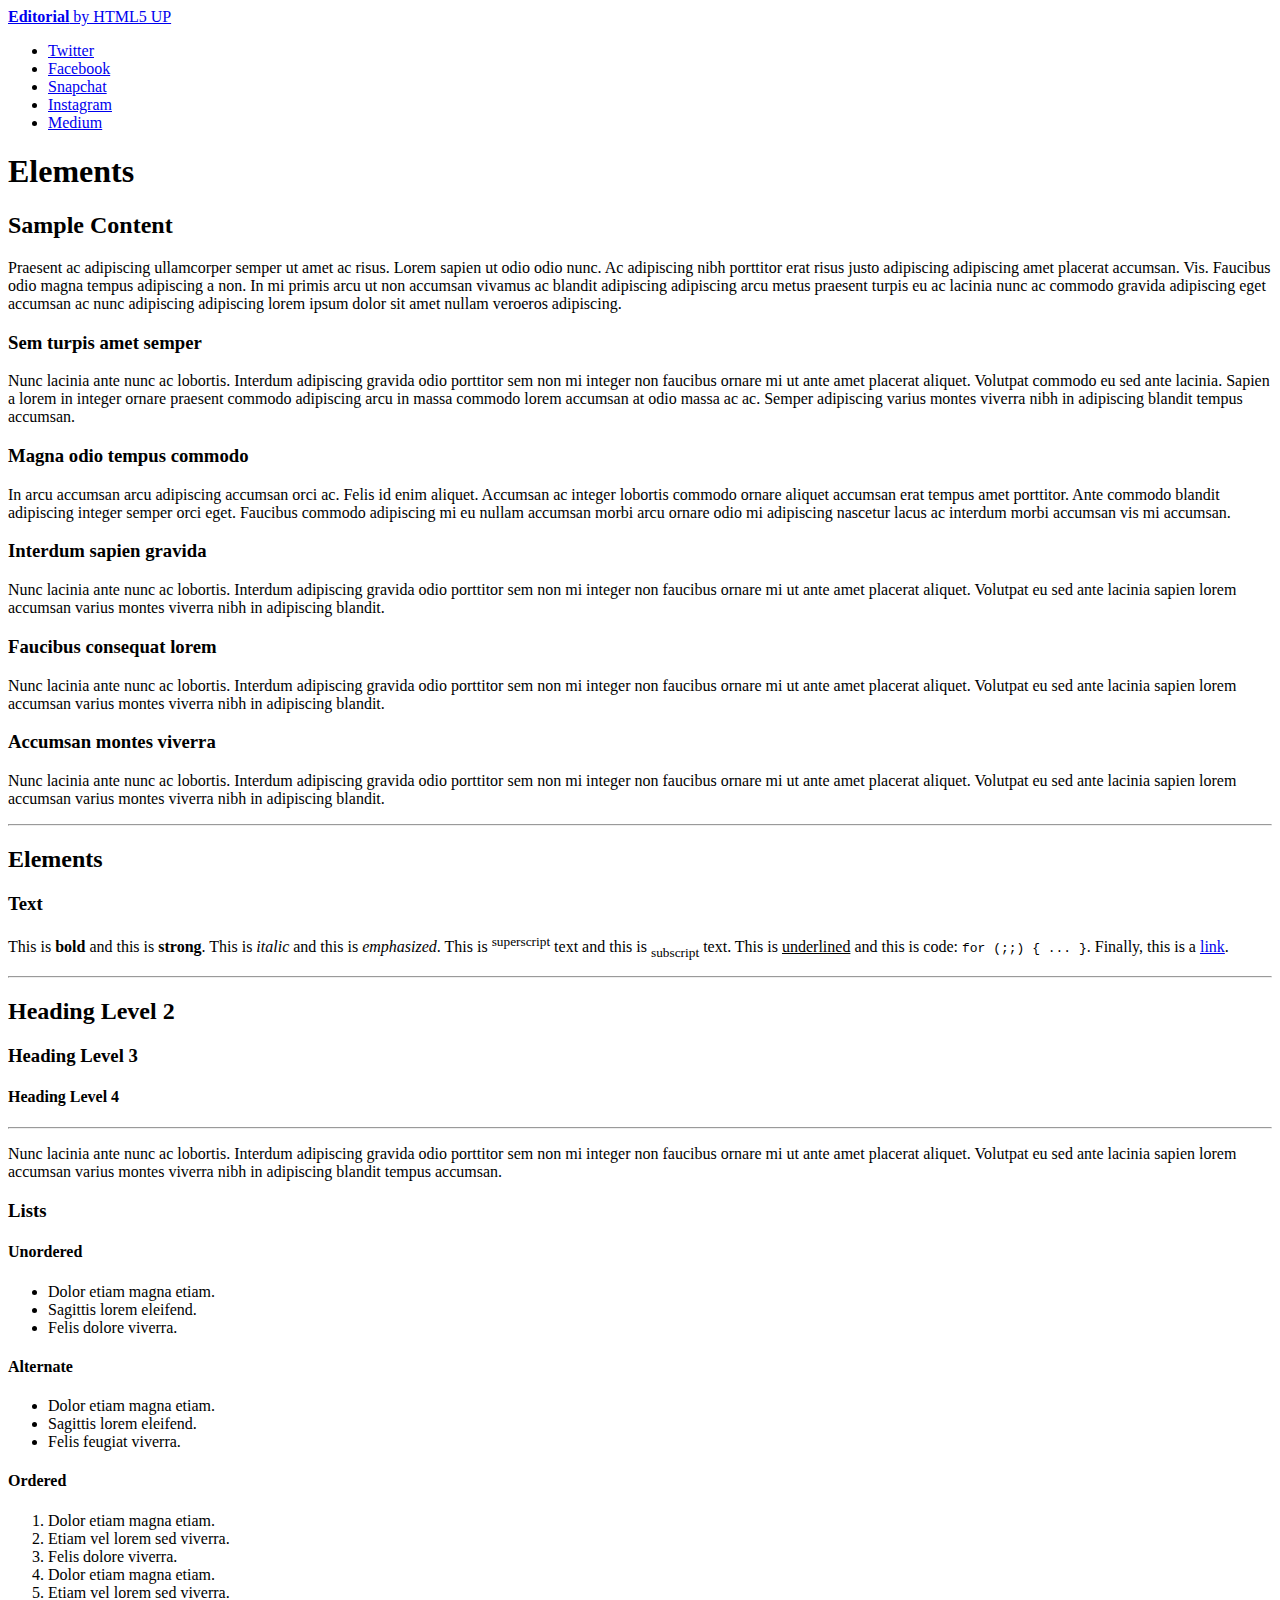
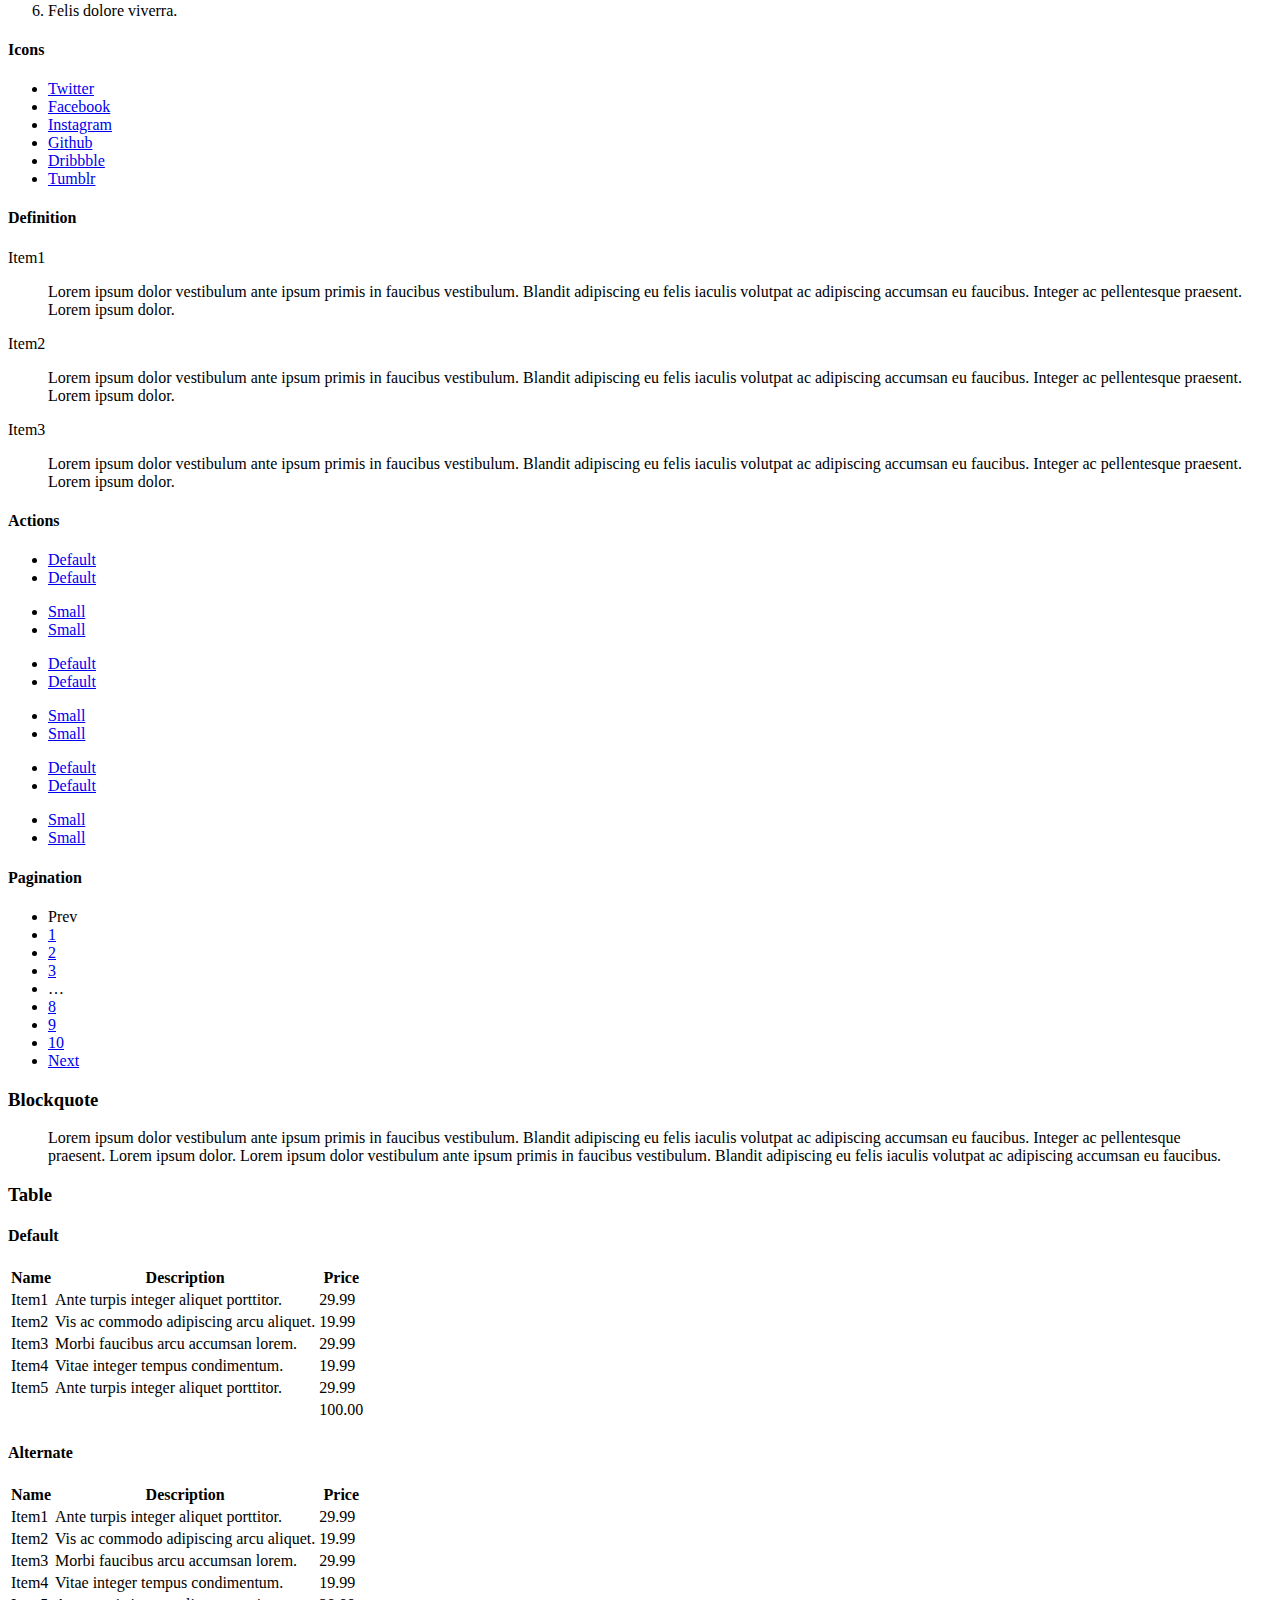
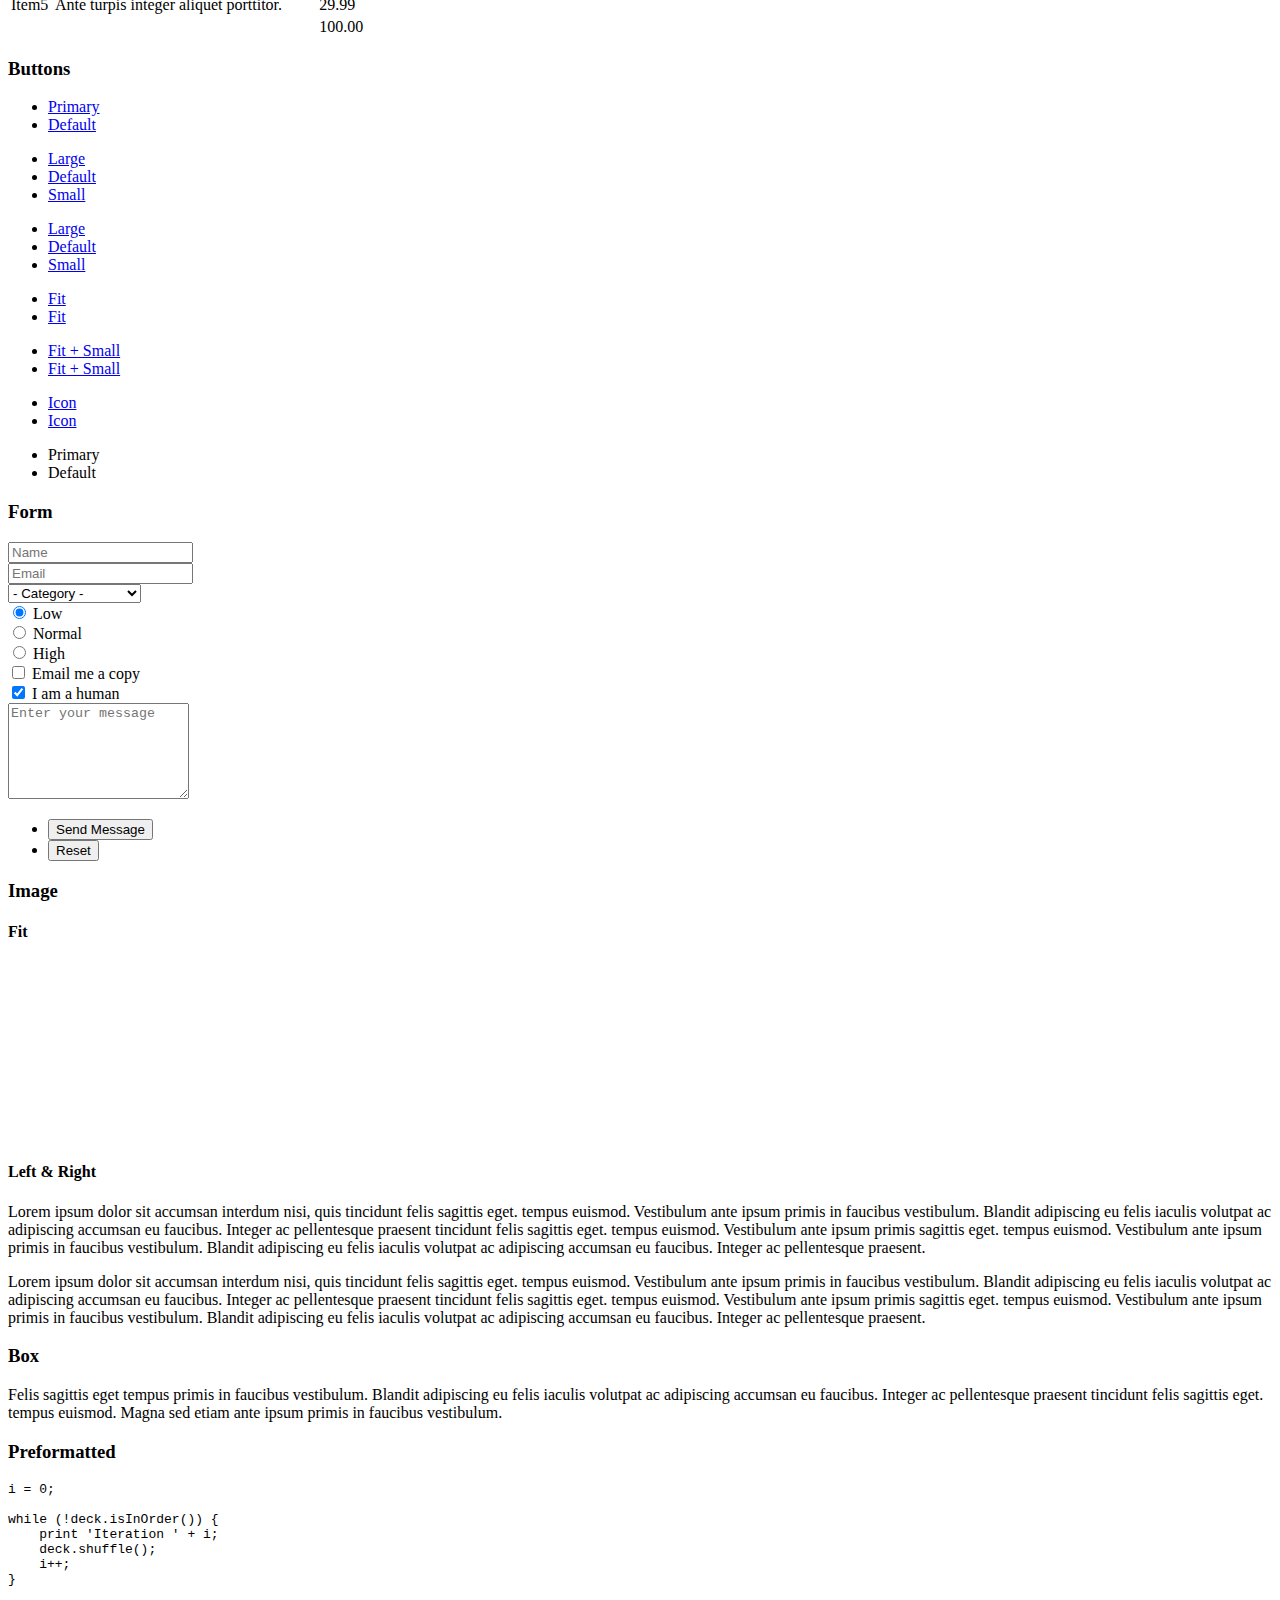
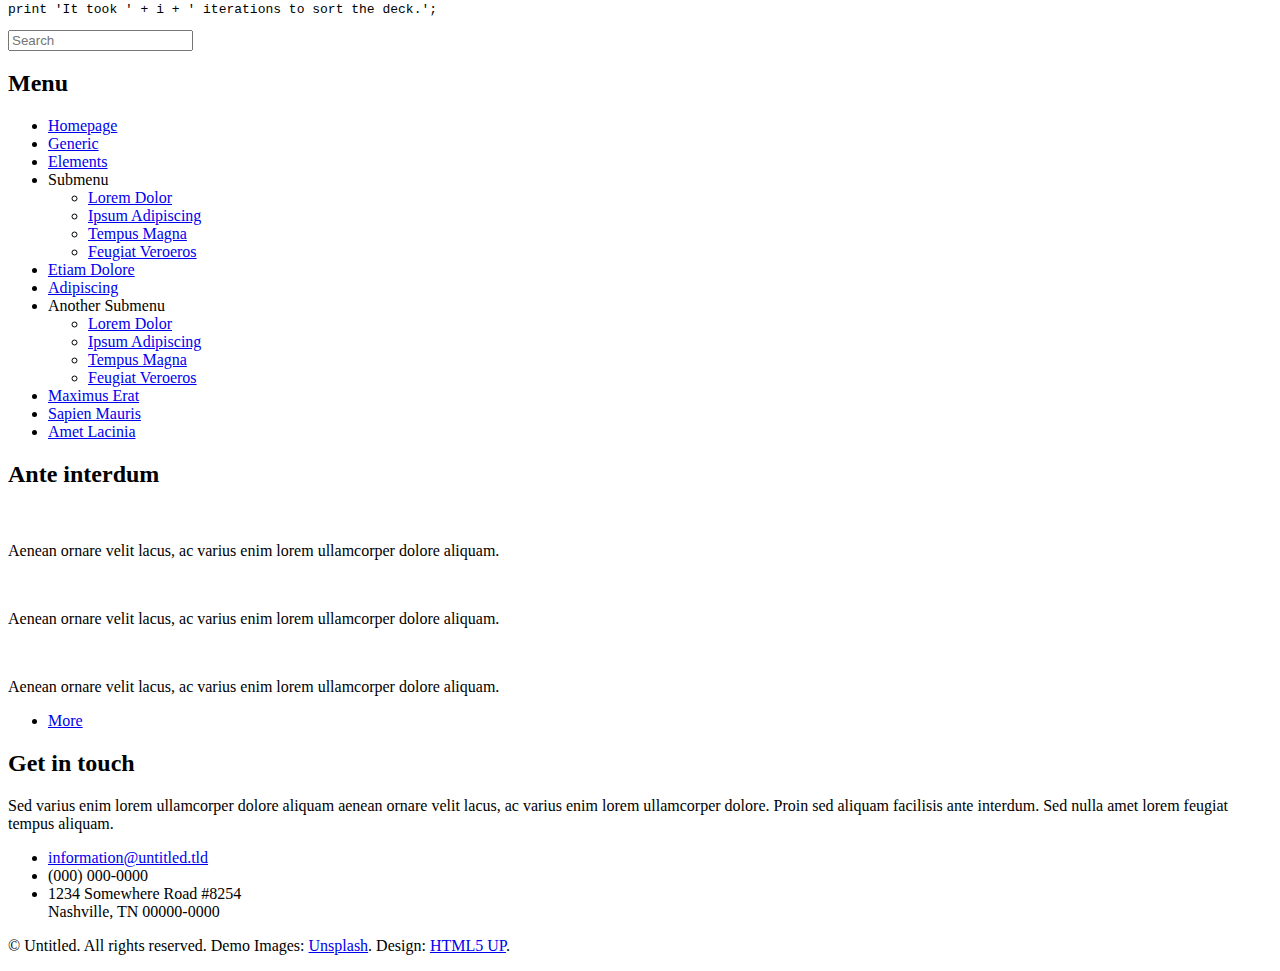
==== elements.html @ 464f6675 "Add files via upload" ====
<!DOCTYPE HTML>
<!--
	Editorial by HTML5 UP
	html5up.net | @ajlkn
	Free for personal and commercial use under the CCA 3.0 license (html5up.net/license)
-->
<html>
	<head>
		<title>Elements - Editorial by HTML5 UP</title>
		<meta charset="utf-8" />
		<meta name="viewport" content="width=device-width, initial-scale=1, user-scalable=no" />
		<link rel="stylesheet" href="assets/css/main.css" />
	</head>
	<body class="is-preload">

		<!-- Wrapper -->
			<div id="wrapper">

				<!-- Main -->
					<div id="main">
						<div class="inner">

							<!-- Header -->
								<header id="header">
									<a href="index.html" class="logo"><strong>Editorial</strong> by HTML5 UP</a>
									<ul class="icons">
										<li><a href="#" class="icon brands fa-twitter"><span class="label">Twitter</span></a></li>
										<li><a href="#" class="icon brands fa-facebook-f"><span class="label">Facebook</span></a></li>
										<li><a href="#" class="icon brands fa-snapchat-ghost"><span class="label">Snapchat</span></a></li>
										<li><a href="#" class="icon brands fa-instagram"><span class="label">Instagram</span></a></li>
										<li><a href="#" class="icon brands fa-medium-m"><span class="label">Medium</span></a></li>
									</ul>
								</header>

							<!-- Content -->
								<section>
									<header class="main">
										<h1>Elements</h1>
									</header>

									<!-- Content -->
										<h2 id="content">Sample Content</h2>
										<p>Praesent ac adipiscing ullamcorper semper ut amet ac risus. Lorem sapien ut odio odio nunc. Ac adipiscing nibh porttitor erat risus justo adipiscing adipiscing amet placerat accumsan. Vis. Faucibus odio magna tempus adipiscing a non. In mi primis arcu ut non accumsan vivamus ac blandit adipiscing adipiscing arcu metus praesent turpis eu ac lacinia nunc ac commodo gravida adipiscing eget accumsan ac nunc adipiscing adipiscing lorem ipsum dolor sit amet nullam veroeros adipiscing.</p>
										<div class="row">
											<div class="col-6 col-12-small">
												<h3>Sem turpis amet semper</h3>
												<p>Nunc lacinia ante nunc ac lobortis. Interdum adipiscing gravida odio porttitor sem non mi integer non faucibus ornare mi ut ante amet placerat aliquet. Volutpat commodo eu sed ante lacinia. Sapien a lorem in integer ornare praesent commodo adipiscing arcu in massa commodo lorem accumsan at odio massa ac ac. Semper adipiscing varius montes viverra nibh in adipiscing blandit tempus accumsan.</p>
											</div>
											<div class="col-6 col-12-small">
												<h3>Magna odio tempus commodo</h3>
												<p>In arcu accumsan arcu adipiscing accumsan orci ac. Felis id enim aliquet. Accumsan ac integer lobortis commodo ornare aliquet accumsan erat tempus amet porttitor. Ante commodo blandit adipiscing integer semper orci eget. Faucibus commodo adipiscing mi eu nullam accumsan morbi arcu ornare odio mi adipiscing nascetur lacus ac interdum morbi accumsan vis mi accumsan.</p>
											</div>
											<!-- Break -->
											<div class="col-4 col-12-medium">
												<h3>Interdum sapien gravida</h3>
												<p>Nunc lacinia ante nunc ac lobortis. Interdum adipiscing gravida odio porttitor sem non mi integer non faucibus ornare mi ut ante amet placerat aliquet. Volutpat eu sed ante lacinia sapien lorem accumsan varius montes viverra nibh in adipiscing blandit.</p>
											</div>
											<div class="col-4 col-12-medium">
												<h3>Faucibus consequat lorem</h3>
												<p>Nunc lacinia ante nunc ac lobortis. Interdum adipiscing gravida odio porttitor sem non mi integer non faucibus ornare mi ut ante amet placerat aliquet. Volutpat eu sed ante lacinia sapien lorem accumsan varius montes viverra nibh in adipiscing blandit.</p>
											</div>
											<div class="col-4 col-12-medium">
												<h3>Accumsan montes viverra</h3>
												<p>Nunc lacinia ante nunc ac lobortis. Interdum adipiscing gravida odio porttitor sem non mi integer non faucibus ornare mi ut ante amet placerat aliquet. Volutpat eu sed ante lacinia sapien lorem accumsan varius montes viverra nibh in adipiscing blandit.</p>
											</div>
										</div>

									<hr class="major" />

									<!-- Elements -->
										<h2 id="elements">Elements</h2>
										<div class="row gtr-200">
											<div class="col-6 col-12-medium">

												<!-- Text stuff -->
													<h3>Text</h3>
													<p>This is <b>bold</b> and this is <strong>strong</strong>. This is <i>italic</i> and this is <em>emphasized</em>.
													This is <sup>superscript</sup> text and this is <sub>subscript</sub> text.
													This is <u>underlined</u> and this is code: <code>for (;;) { ... }</code>.
													Finally, this is a <a href="#">link</a>.</p>
													<hr />
													<h2>Heading Level 2</h2>
													<h3>Heading Level 3</h3>
													<h4>Heading Level 4</h4>
													<hr />
													<p>Nunc lacinia ante nunc ac lobortis. Interdum adipiscing gravida odio porttitor sem non mi integer non faucibus ornare mi ut ante amet placerat aliquet. Volutpat eu sed ante lacinia sapien lorem accumsan varius montes viverra nibh in adipiscing blandit tempus accumsan.</p>

												<!-- Lists -->
													<h3>Lists</h3>
													<div class="row">
														<div class="col-6 col-12-small">

															<h4>Unordered</h4>
															<ul>
																<li>Dolor etiam magna etiam.</li>
																<li>Sagittis lorem eleifend.</li>
																<li>Felis dolore viverra.</li>
															</ul>

															<h4>Alternate</h4>
															<ul class="alt">
																<li>Dolor etiam magna etiam.</li>
																<li>Sagittis lorem eleifend.</li>
																<li>Felis feugiat viverra.</li>
															</ul>

														</div>
														<div class="col-6 col-12-small">

															<h4>Ordered</h4>
															<ol>
																<li>Dolor etiam magna etiam.</li>
																<li>Etiam vel lorem sed viverra.</li>
																<li>Felis dolore viverra.</li>
																<li>Dolor etiam magna etiam.</li>
																<li>Etiam vel lorem sed viverra.</li>
																<li>Felis dolore viverra.</li>
															</ol>

															<h4>Icons</h4>
															<ul class="icons">
																<li><a href="#" class="icon brands fa-twitter"><span class="label">Twitter</span></a></li>
																<li><a href="#" class="icon brands fa-facebook-f"><span class="label">Facebook</span></a></li>
																<li><a href="#" class="icon brands fa-instagram"><span class="label">Instagram</span></a></li>
																<li><a href="#" class="icon brands fa-github"><span class="label">Github</span></a></li>
																<li><a href="#" class="icon brands fa-dribbble"><span class="label">Dribbble</span></a></li>
																<li><a href="#" class="icon brands fa-tumblr"><span class="label">Tumblr</span></a></li>
															</ul>

														</div>
													</div>
													<h4>Definition</h4>
													<dl>
														<dt>Item1</dt>
														<dd>
															<p>Lorem ipsum dolor vestibulum ante ipsum primis in faucibus vestibulum. Blandit adipiscing eu felis iaculis volutpat ac adipiscing accumsan eu faucibus. Integer ac pellentesque praesent. Lorem ipsum dolor.</p>
														</dd>
														<dt>Item2</dt>
														<dd>
															<p>Lorem ipsum dolor vestibulum ante ipsum primis in faucibus vestibulum. Blandit adipiscing eu felis iaculis volutpat ac adipiscing accumsan eu faucibus. Integer ac pellentesque praesent. Lorem ipsum dolor.</p>
														</dd>
														<dt>Item3</dt>
														<dd>
															<p>Lorem ipsum dolor vestibulum ante ipsum primis in faucibus vestibulum. Blandit adipiscing eu felis iaculis volutpat ac adipiscing accumsan eu faucibus. Integer ac pellentesque praesent. Lorem ipsum dolor.</p>
														</dd>
													</dl>

													<h4>Actions</h4>
													<ul class="actions">
														<li><a href="#" class="button primary">Default</a></li>
														<li><a href="#" class="button">Default</a></li>
													</ul>
													<ul class="actions small">
														<li><a href="#" class="button primary small">Small</a></li>
														<li><a href="#" class="button small">Small</a></li>
													</ul>
													<div class="row">
														<div class="col-6 col-12-small">
															<ul class="actions stacked">
																<li><a href="#" class="button primary">Default</a></li>
																<li><a href="#" class="button">Default</a></li>
															</ul>
														</div>
														<div class="col-6 col-12-small">
															<ul class="actions stacked">
																<li><a href="#" class="button primary small">Small</a></li>
																<li><a href="#" class="button small">Small</a></li>
															</ul>
														</div>
														<div class="col-6 col-12-small">
															<ul class="actions stacked">
																<li><a href="#" class="button primary fit">Default</a></li>
																<li><a href="#" class="button fit">Default</a></li>
															</ul>
														</div>
														<div class="col-6 col-12-small">
															<ul class="actions stacked">
																<li><a href="#" class="button primary small fit">Small</a></li>
																<li><a href="#" class="button small fit">Small</a></li>
															</ul>
														</div>
													</div>

													<h4>Pagination</h4>
													<ul class="pagination">
														<li><span class="button disabled">Prev</span></li>
														<li><a href="#" class="page active">1</a></li>
														<li><a href="#" class="page">2</a></li>
														<li><a href="#" class="page">3</a></li>
														<li><span>&hellip;</span></li>
														<li><a href="#" class="page">8</a></li>
														<li><a href="#" class="page">9</a></li>
														<li><a href="#" class="page">10</a></li>
														<li><a href="#" class="button">Next</a></li>
													</ul>

												<!-- Blockquote -->
													<h3>Blockquote</h3>
													<blockquote>Lorem ipsum dolor vestibulum ante ipsum primis in faucibus vestibulum. Blandit adipiscing eu felis iaculis volutpat ac adipiscing accumsan eu faucibus. Integer ac pellentesque praesent. Lorem ipsum dolor. Lorem ipsum dolor vestibulum ante ipsum primis in faucibus vestibulum. Blandit adipiscing eu felis iaculis volutpat ac adipiscing accumsan eu faucibus.</blockquote>

												<!-- Table -->
													<h3>Table</h3>

													<h4>Default</h4>
													<div class="table-wrapper">
														<table>
															<thead>
																<tr>
																	<th>Name</th>
																	<th>Description</th>
																	<th>Price</th>
																</tr>
															</thead>
															<tbody>
																<tr>
																	<td>Item1</td>
																	<td>Ante turpis integer aliquet porttitor.</td>
																	<td>29.99</td>
																</tr>
																<tr>
																	<td>Item2</td>
																	<td>Vis ac commodo adipiscing arcu aliquet.</td>
																	<td>19.99</td>
																</tr>
																<tr>
																	<td>Item3</td>
																	<td> Morbi faucibus arcu accumsan lorem.</td>
																	<td>29.99</td>
																</tr>
																<tr>
																	<td>Item4</td>
																	<td>Vitae integer tempus condimentum.</td>
																	<td>19.99</td>
																</tr>
																<tr>
																	<td>Item5</td>
																	<td>Ante turpis integer aliquet porttitor.</td>
																	<td>29.99</td>
																</tr>
															</tbody>
															<tfoot>
																<tr>
																	<td colspan="2"></td>
																	<td>100.00</td>
																</tr>
															</tfoot>
														</table>
													</div>

													<h4>Alternate</h4>
													<div class="table-wrapper">
														<table class="alt">
															<thead>
																<tr>
																	<th>Name</th>
																	<th>Description</th>
																	<th>Price</th>
																</tr>
															</thead>
															<tbody>
																<tr>
																	<td>Item1</td>
																	<td>Ante turpis integer aliquet porttitor.</td>
																	<td>29.99</td>
																</tr>
																<tr>
																	<td>Item2</td>
																	<td>Vis ac commodo adipiscing arcu aliquet.</td>
																	<td>19.99</td>
																</tr>
																<tr>
																	<td>Item3</td>
																	<td> Morbi faucibus arcu accumsan lorem.</td>
																	<td>29.99</td>
																</tr>
																<tr>
																	<td>Item4</td>
																	<td>Vitae integer tempus condimentum.</td>
																	<td>19.99</td>
																</tr>
																<tr>
																	<td>Item5</td>
																	<td>Ante turpis integer aliquet porttitor.</td>
																	<td>29.99</td>
																</tr>
															</tbody>
															<tfoot>
																<tr>
																	<td colspan="2"></td>
																	<td>100.00</td>
																</tr>
															</tfoot>
														</table>
													</div>

											</div>
											<div class="col-6 col-12-medium">

												<!-- Buttons -->
													<h3>Buttons</h3>
													<ul class="actions">
														<li><a href="#" class="button primary">Primary</a></li>
														<li><a href="#" class="button">Default</a></li>
													</ul>
													<ul class="actions">
														<li><a href="#" class="button large">Large</a></li>
														<li><a href="#" class="button">Default</a></li>
														<li><a href="#" class="button small">Small</a></li>
													</ul>
													<ul class="actions">
														<li><a href="#" class="button primary large">Large</a></li>
														<li><a href="#" class="button primary">Default</a></li>
														<li><a href="#" class="button primary small">Small</a></li>
													</ul>
													<ul class="actions fit">
														<li><a href="#" class="button primary fit">Fit</a></li>
														<li><a href="#" class="button fit">Fit</a></li>
													</ul>
													<ul class="actions fit small">
														<li><a href="#" class="button primary fit small">Fit + Small</a></li>
														<li><a href="#" class="button fit small">Fit + Small</a></li>
													</ul>
													<ul class="actions">
														<li><a href="#" class="button primary icon solid fa-search">Icon</a></li>
														<li><a href="#" class="button icon solid fa-download">Icon</a></li>
													</ul>
													<ul class="actions">
														<li><span class="button primary disabled">Primary</span></li>
														<li><span class="button disabled">Default</span></li>
													</ul>

												<!-- Form -->
													<h3>Form</h3>

													<form method="post" action="#">
														<div class="row gtr-uniform">
															<div class="col-6 col-12-xsmall">
																<input type="text" name="demo-name" id="demo-name" value="" placeholder="Name" />
															</div>
															<div class="col-6 col-12-xsmall">
																<input type="email" name="demo-email" id="demo-email" value="" placeholder="Email" />
															</div>
															<!-- Break -->
															<div class="col-12">
																<select name="demo-category" id="demo-category">
																	<option value="">- Category -</option>
																	<option value="1">Manufacturing</option>
																	<option value="1">Shipping</option>
																	<option value="1">Administration</option>
																	<option value="1">Human Resources</option>
																</select>
															</div>
															<!-- Break -->
															<div class="col-4 col-12-small">
																<input type="radio" id="demo-priority-low" name="demo-priority" checked>
																<label for="demo-priority-low">Low</label>
															</div>
															<div class="col-4 col-12-small">
																<input type="radio" id="demo-priority-normal" name="demo-priority">
																<label for="demo-priority-normal">Normal</label>
															</div>
															<div class="col-4 col-12-small">
																<input type="radio" id="demo-priority-high" name="demo-priority">
																<label for="demo-priority-high">High</label>
															</div>
															<!-- Break -->
															<div class="col-6 col-12-small">
																<input type="checkbox" id="demo-copy" name="demo-copy">
																<label for="demo-copy">Email me a copy</label>
															</div>
															<div class="col-6 col-12-small">
																<input type="checkbox" id="demo-human" name="demo-human" checked>
																<label for="demo-human">I am a human</label>
															</div>
															<!-- Break -->
															<div class="col-12">
																<textarea name="demo-message" id="demo-message" placeholder="Enter your message" rows="6"></textarea>
															</div>
															<!-- Break -->
															<div class="col-12">
																<ul class="actions">
																	<li><input type="submit" value="Send Message" class="primary" /></li>
																	<li><input type="reset" value="Reset" /></li>
																</ul>
															</div>
														</div>
													</form>

												<!-- Image -->
													<h3>Image</h3>

													<h4>Fit</h4>
													<span class="image fit"><img src="images/pic11.jpg" alt="" /></span>
													<div class="box alt">
														<div class="row gtr-50 gtr-uniform">
															<div class="col-4"><span class="image fit"><img src="images/pic01.jpg" alt="" /></span></div>
															<div class="col-4"><span class="image fit"><img src="images/pic02.jpg" alt="" /></span></div>
															<div class="col-4"><span class="image fit"><img src="images/pic03.jpg" alt="" /></span></div>
															<!-- Break -->
															<div class="col-4"><span class="image fit"><img src="images/pic03.jpg" alt="" /></span></div>
															<div class="col-4"><span class="image fit"><img src="images/pic01.jpg" alt="" /></span></div>
															<div class="col-4"><span class="image fit"><img src="images/pic02.jpg" alt="" /></span></div>
															<!-- Break -->
															<div class="col-4"><span class="image fit"><img src="images/pic02.jpg" alt="" /></span></div>
															<div class="col-4"><span class="image fit"><img src="images/pic03.jpg" alt="" /></span></div>
															<div class="col-4"><span class="image fit"><img src="images/pic01.jpg" alt="" /></span></div>
														</div>
													</div>

													<h4>Left &amp; Right</h4>
													<p><span class="image left"><img src="images/pic01.jpg" alt="" /></span>Lorem ipsum dolor sit accumsan interdum nisi, quis tincidunt felis sagittis eget. tempus euismod. Vestibulum ante ipsum primis in faucibus vestibulum. Blandit adipiscing eu felis iaculis volutpat ac adipiscing accumsan eu faucibus. Integer ac pellentesque praesent tincidunt felis sagittis eget. tempus euismod. Vestibulum ante ipsum primis sagittis eget. tempus euismod. Vestibulum ante ipsum primis in faucibus vestibulum. Blandit adipiscing eu felis iaculis volutpat ac adipiscing accumsan eu faucibus. Integer ac pellentesque praesent.</p>
													<p><span class="image right"><img src="images/pic02.jpg" alt="" /></span>Lorem ipsum dolor sit accumsan interdum nisi, quis tincidunt felis sagittis eget. tempus euismod. Vestibulum ante ipsum primis in faucibus vestibulum. Blandit adipiscing eu felis iaculis volutpat ac adipiscing accumsan eu faucibus. Integer ac pellentesque praesent tincidunt felis sagittis eget. tempus euismod. Vestibulum ante ipsum primis sagittis eget. tempus euismod. Vestibulum ante ipsum primis in faucibus vestibulum. Blandit adipiscing eu felis iaculis volutpat ac adipiscing accumsan eu faucibus. Integer ac pellentesque praesent.</p>

												<!-- Box -->
													<h3>Box</h3>
													<div class="box">
														<p>Felis sagittis eget tempus primis in faucibus vestibulum. Blandit adipiscing eu felis iaculis volutpat ac adipiscing accumsan eu faucibus. Integer ac pellentesque praesent tincidunt felis sagittis eget. tempus euismod. Magna sed etiam ante ipsum primis in faucibus vestibulum.</p>
													</div>

												<!-- Preformatted Code -->
													<h3>Preformatted</h3>
													<pre><code>i = 0;

while (!deck.isInOrder()) {
    print 'Iteration ' + i;
    deck.shuffle();
    i++;
}

print 'It took ' + i + ' iterations to sort the deck.';
</code></pre>

											</div>
										</div>

								</section>

						</div>
					</div>

				<!-- Sidebar -->
					<div id="sidebar">
						<div class="inner">

							<!-- Search -->
								<section id="search" class="alt">
									<form method="post" action="#">
										<input type="text" name="query" id="query" placeholder="Search" />
									</form>
								</section>

							<!-- Menu -->
								<nav id="menu">
									<header class="major">
										<h2>Menu</h2>
									</header>
									<ul>
										<li><a href="index.html">Homepage</a></li>
										<li><a href="generic.html">Generic</a></li>
										<li><a href="elements.html">Elements</a></li>
										<li>
											<span class="opener">Submenu</span>
											<ul>
												<li><a href="#">Lorem Dolor</a></li>
												<li><a href="#">Ipsum Adipiscing</a></li>
												<li><a href="#">Tempus Magna</a></li>
												<li><a href="#">Feugiat Veroeros</a></li>
											</ul>
										</li>
										<li><a href="#">Etiam Dolore</a></li>
										<li><a href="#">Adipiscing</a></li>
										<li>
											<span class="opener">Another Submenu</span>
											<ul>
												<li><a href="#">Lorem Dolor</a></li>
												<li><a href="#">Ipsum Adipiscing</a></li>
												<li><a href="#">Tempus Magna</a></li>
												<li><a href="#">Feugiat Veroeros</a></li>
											</ul>
										</li>
										<li><a href="#">Maximus Erat</a></li>
										<li><a href="#">Sapien Mauris</a></li>
										<li><a href="#">Amet Lacinia</a></li>
									</ul>
								</nav>

							<!-- Section -->
								<section>
									<header class="major">
										<h2>Ante interdum</h2>
									</header>
									<div class="mini-posts">
										<article>
											<a href="#" class="image"><img src="images/pic07.jpg" alt="" /></a>
											<p>Aenean ornare velit lacus, ac varius enim lorem ullamcorper dolore aliquam.</p>
										</article>
										<article>
											<a href="#" class="image"><img src="images/pic08.jpg" alt="" /></a>
											<p>Aenean ornare velit lacus, ac varius enim lorem ullamcorper dolore aliquam.</p>
										</article>
										<article>
											<a href="#" class="image"><img src="images/pic09.jpg" alt="" /></a>
											<p>Aenean ornare velit lacus, ac varius enim lorem ullamcorper dolore aliquam.</p>
										</article>
									</div>
									<ul class="actions">
										<li><a href="#" class="button">More</a></li>
									</ul>
								</section>

							<!-- Section -->
								<section>
									<header class="major">
										<h2>Get in touch</h2>
									</header>
									<p>Sed varius enim lorem ullamcorper dolore aliquam aenean ornare velit lacus, ac varius enim lorem ullamcorper dolore. Proin sed aliquam facilisis ante interdum. Sed nulla amet lorem feugiat tempus aliquam.</p>
									<ul class="contact">
										<li class="icon solid fa-envelope"><a href="#">information@untitled.tld</a></li>
										<li class="icon solid fa-phone">(000) 000-0000</li>
										<li class="icon solid fa-home">1234 Somewhere Road #8254<br />
										Nashville, TN 00000-0000</li>
									</ul>
								</section>

							<!-- Footer -->
								<footer id="footer">
									<p class="copyright">&copy; Untitled. All rights reserved. Demo Images: <a href="https://unsplash.com">Unsplash</a>. Design: <a href="https://html5up.net">HTML5 UP</a>.</p>
								</footer>

						</div>
					</div>

			</div>

		<!-- Scripts -->
			<script src="assets/js/jquery.min.js"></script>
			<script src="assets/js/browser.min.js"></script>
			<script src="assets/js/breakpoints.min.js"></script>
			<script src="assets/js/util.js"></script>
			<script src="assets/js/main.js"></script>

	</body>
</html>
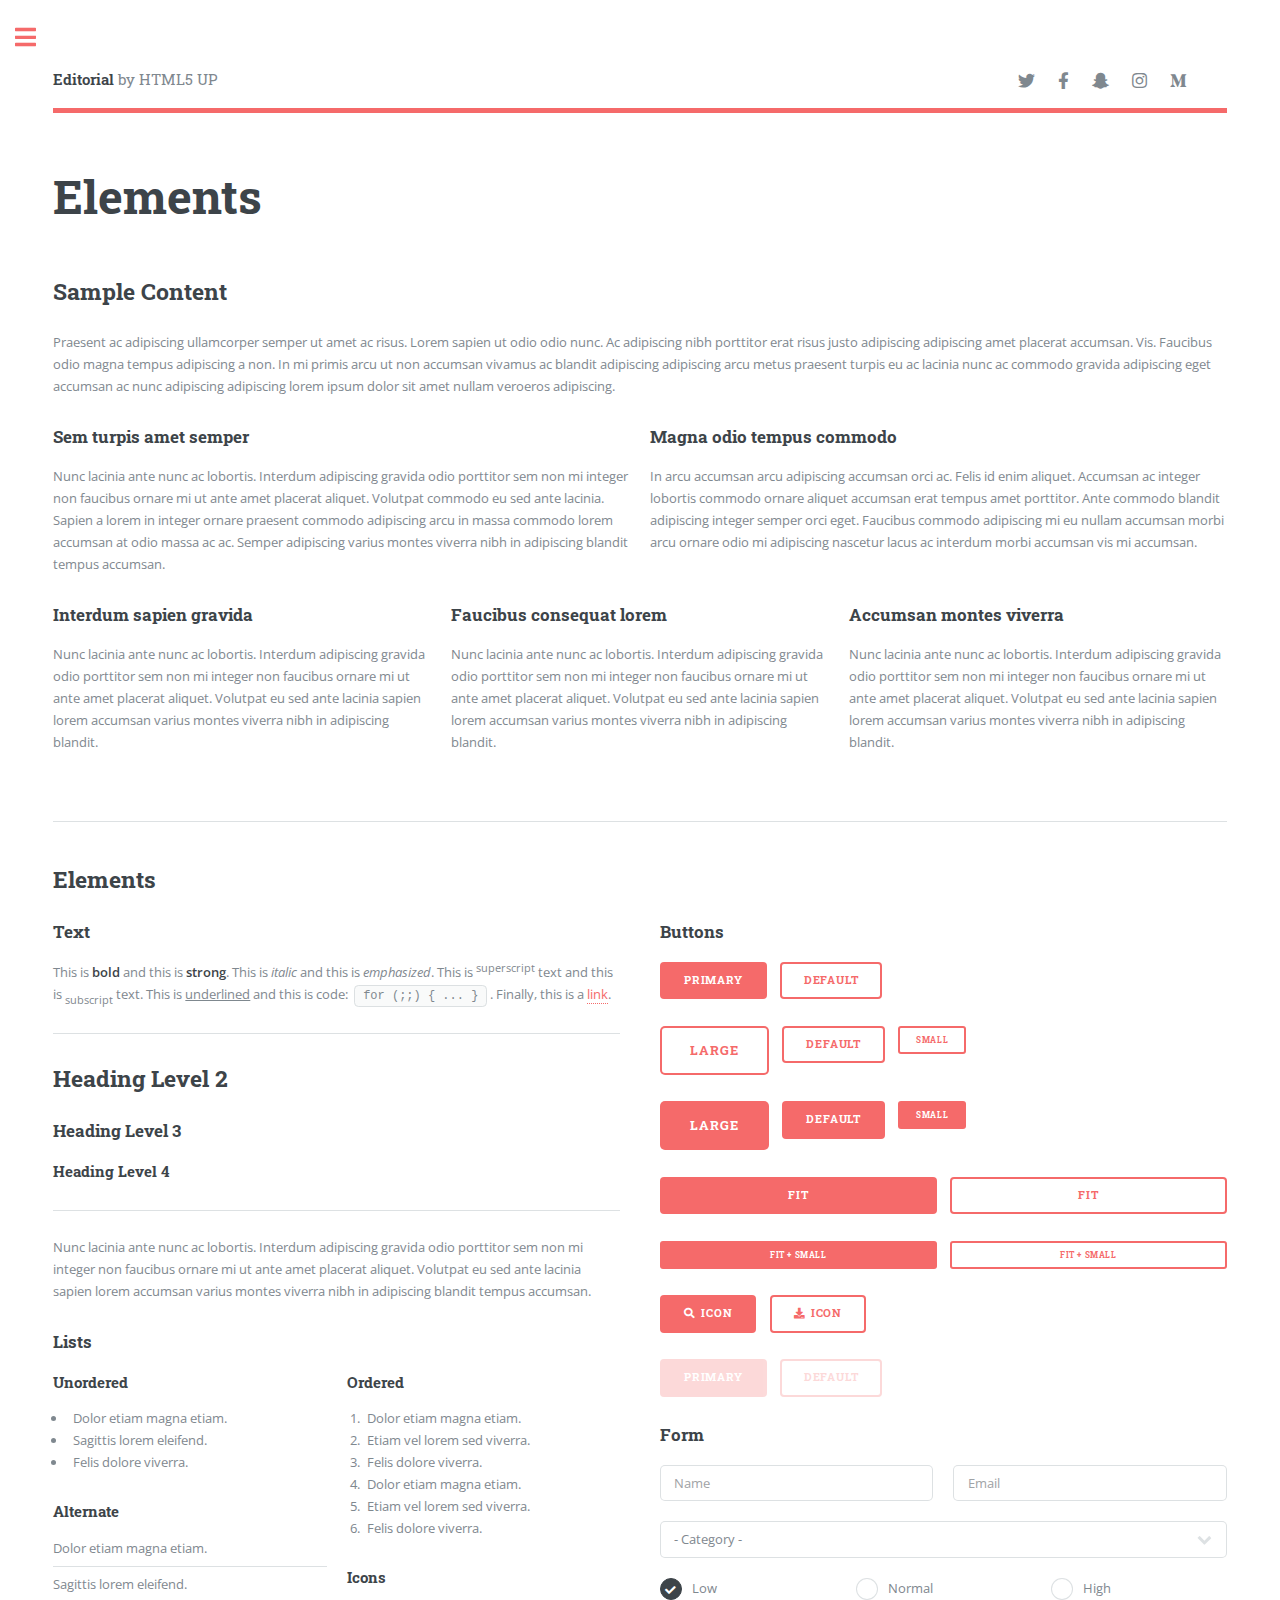
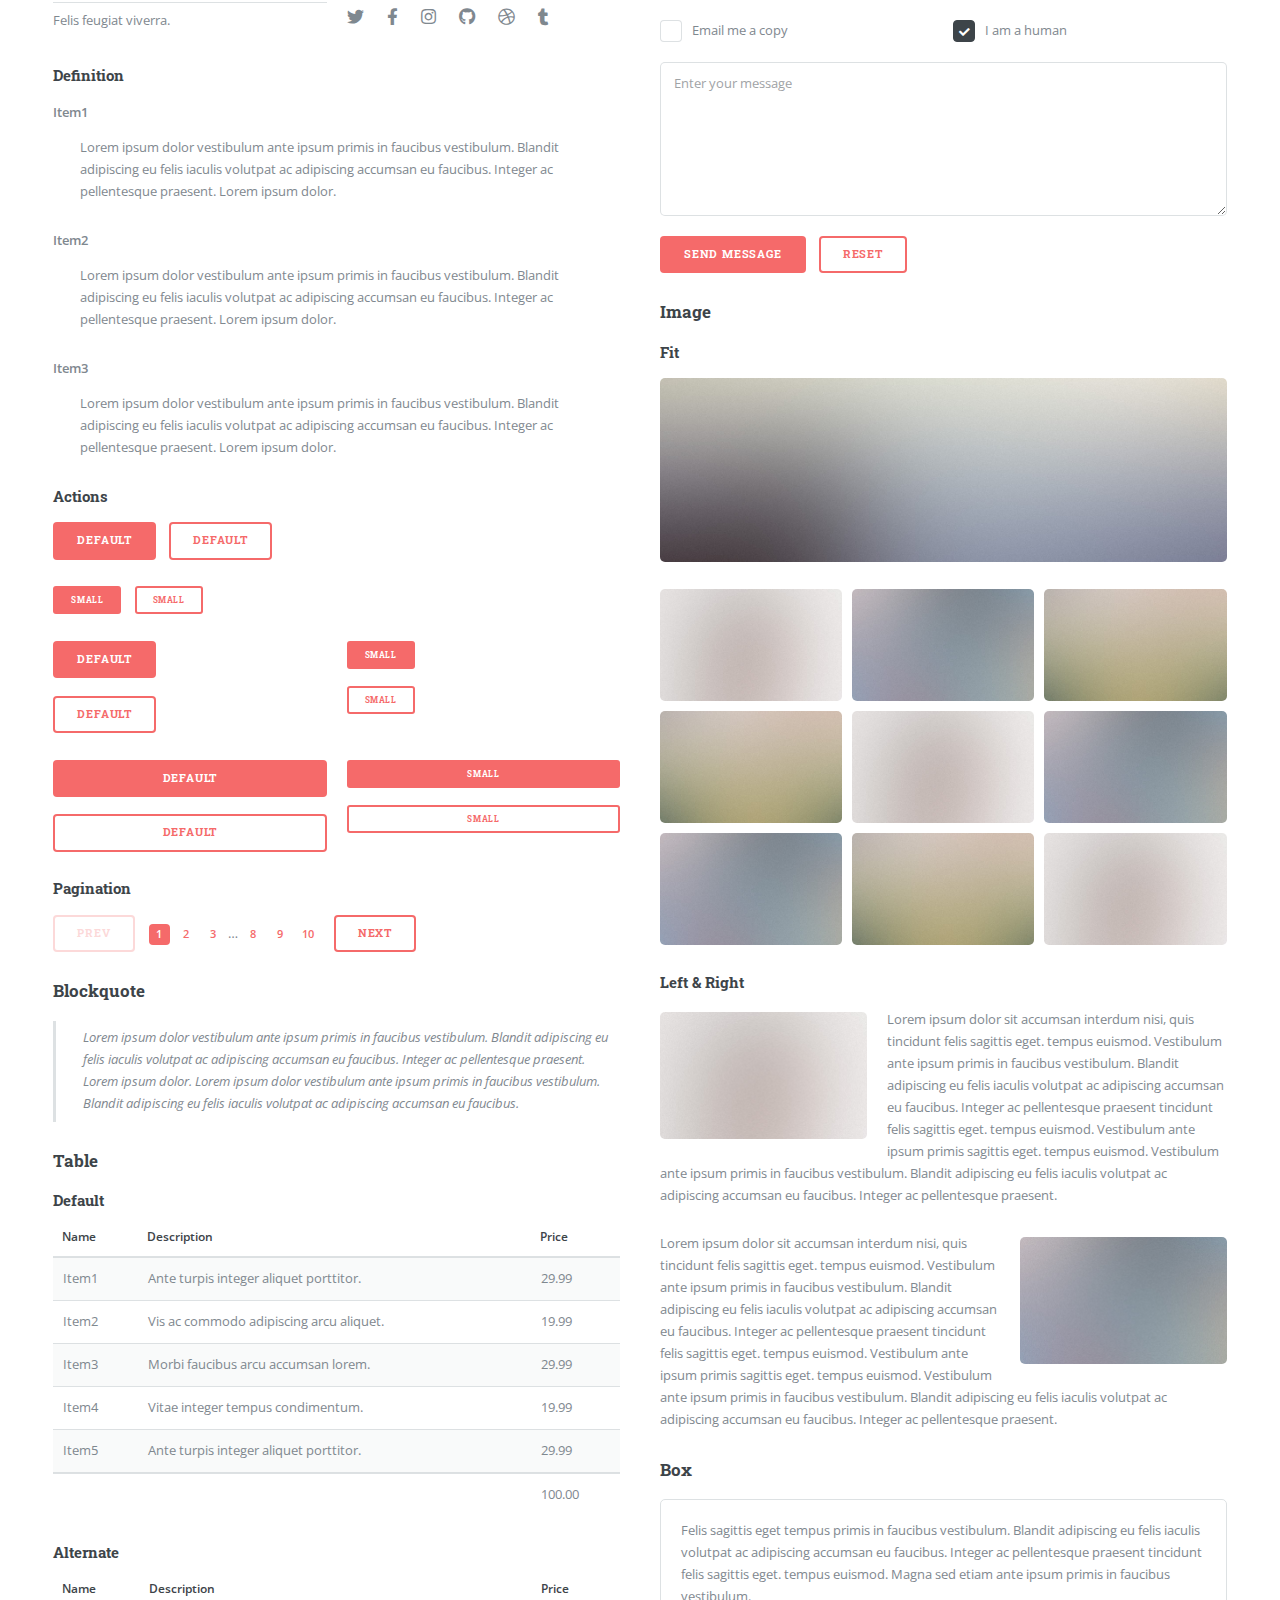
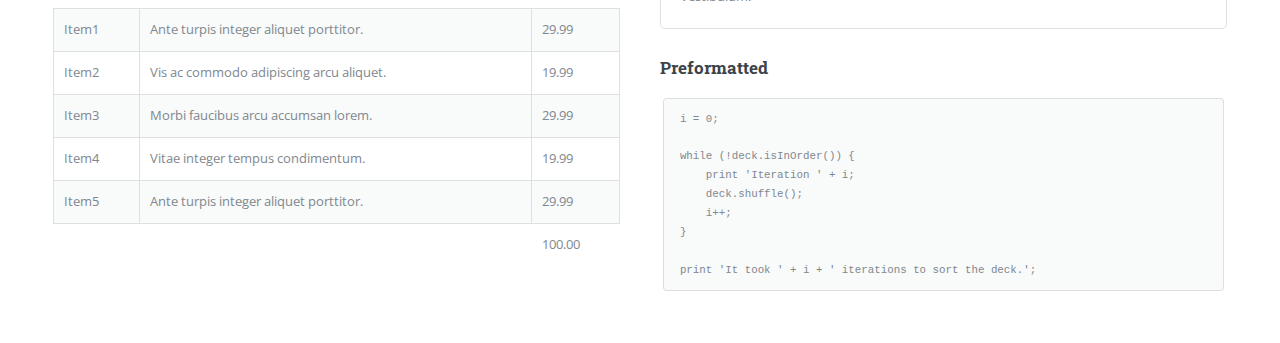
==== commit 4346f399: "Update elements.html" ====
--- a/elements.html
+++ b/elements.html
@@ -10,6 +10,14 @@
 		<meta charset="utf-8" />
 		<meta name="viewport" content="width=device-width, initial-scale=1, user-scalable=no" />
 		<link rel="stylesheet" href="assets/css/main.css" />
+		<script async src="https://www.googletagmanager.com/gtag/js?id=G-CPWT7NBE5V"></script>
+		<script>
+		  window.dataLayer = window.dataLayer || [];
+		  function gtag(){dataLayer.push(arguments);}
+		  gtag('js', new Date());
+		
+		  gtag('config', 'G-CPWT7NBE5V');
+		</script>
 	</head>
 	<body class="is-preload">
 
@@ -540,4 +548,4 @@
 			<script src="assets/js/main.js"></script>
 
 	</body>
-</html>+</html>
--- a/assets/css/main.css
+++ b/assets/css/main.css
@@ -0,0 +1,2312 @@
+@import url(fontawesome-all.min.css);
+@import url("https://fonts.googleapis.com/css?family=Open+Sans:400,600,400italic,600italic|Roboto+Slab:400,700");
+/*
+	Editorial by HTML5 UP
+	html5up.net | @ajlkn
+	Free for personal and commercial use under the CCA 3.0 license (html5up.net/license)
+*/
+html, body, div, span, applet, object,
+iframe, h1, h2, h3, h4, h5, h6, p, blockquote,
+pre, a, abbr, acronym, address, big, cite,
+code, del, dfn, em, img, ins, kbd, q, s, samp,
+small, strike, strong, sub, sup, tt, var, b,
+u, i, center, dl, dt, dd, ol, ul, li, fieldset,
+form, label, legend, table, caption, tbody,
+tfoot, thead, tr, th, td, article, aside,
+canvas, details, embed, figure, figcaption,
+footer, header, hgroup, menu, nav, output, ruby,
+section, summary, time, mark, audio, video {
+  margin: 0;
+  padding: 0;
+  border: 0;
+  font-size: 100%;
+  font: inherit;
+  vertical-align: baseline; }
+
+article, aside, details, figcaption, figure,
+footer, header, hgroup, menu, nav, section {
+  display: block; }
+
+body {
+  line-height: 1; }
+
+ol, ul {
+  list-style: none; }
+
+blockquote, q {
+  quotes: none; }
+  blockquote:before, blockquote:after, q:before, q:after {
+    content: '';
+    content: none; }
+
+table {
+  border-collapse: collapse;
+  border-spacing: 0; }
+
+body {
+  -webkit-text-size-adjust: none; }
+
+mark {
+  background-color: transparent;
+  color: inherit; }
+
+input::-moz-focus-inner {
+  border: 0;
+  padding: 0; }
+
+input, select, textarea {
+  -moz-appearance: none;
+  -webkit-appearance: none;
+  -ms-appearance: none;
+  appearance: none; }
+
+/* Basic */
+@-ms-viewport {
+  width: device-width; }
+
+body {
+  -ms-overflow-style: scrollbar; }
+
+@media screen and (max-width: 480px) {
+  html, body {
+    min-width: 320px; } }
+
+html {
+  box-sizing: border-box; }
+
+*, *:before, *:after {
+  box-sizing: inherit; }
+
+body {
+  background: #ffffff; }
+  body.is-preload *, body.is-preload *:before, body.is-preload *:after, body.is-resizing *, body.is-resizing *:before, body.is-resizing *:after {
+    -moz-animation: none !important;
+    -webkit-animation: none !important;
+    -ms-animation: none !important;
+    animation: none !important;
+    -moz-transition: none !important;
+    -webkit-transition: none !important;
+    -ms-transition: none !important;
+    transition: none !important; }
+
+/* Type */
+body, input, select, textarea {
+  color: #7f888f;
+  font-family: "Open Sans", sans-serif;
+  font-size: 13pt;
+  font-weight: 400;
+  line-height: 1.65; }
+  @media screen and (max-width: 1680px) {
+    body, input, select, textarea {
+      font-size: 11pt; } }
+  @media screen and (max-width: 1280px) {
+    body, input, select, textarea {
+      font-size: 10pt; } }
+  @media screen and (max-width: 360px) {
+    body, input, select, textarea {
+      font-size: 9pt; } }
+
+a {
+  -moz-transition: color 0.2s ease-in-out, border-bottom-color 0.2s ease-in-out;
+  -webkit-transition: color 0.2s ease-in-out, border-bottom-color 0.2s ease-in-out;
+  -ms-transition: color 0.2s ease-in-out, border-bottom-color 0.2s ease-in-out;
+  transition: color 0.2s ease-in-out, border-bottom-color 0.2s ease-in-out;
+  border-bottom: dotted 1px;
+  color: #f56a6a;
+  text-decoration: none; }
+  a:hover {
+    border-bottom-color: #f56a6a;
+    color: #f56a6a !important; }
+    a:hover strong {
+      color: inherit; }
+
+strong, b {
+  color: #3d4449;
+  font-weight: 600; }
+
+em, i {
+  font-style: italic; }
+
+p {
+  margin: 0 0 2em 0; }
+
+h1, h2, h3, h4, h5, h6 {
+  color: #3d4449;
+  font-family: "Roboto Slab", serif;
+  font-weight: 700;
+  line-height: 1.5;
+  margin: 0 0 1em 0; }
+  h1 a, h2 a, h3 a, h4 a, h5 a, h6 a {
+    color: inherit;
+    text-decoration: none;
+    border-bottom: 0; }
+
+h1 {
+  font-size: 4em;
+  margin: 0 0 0.5em 0;
+  line-height: 1.3; }
+
+h2 {
+  font-size: 1.75em; }
+
+h3 {
+  font-size: 1.25em; }
+
+h4 {
+  font-size: 1.1em; }
+
+h5 {
+  font-size: 0.9em; }
+
+h6 {
+  font-size: 0.7em; }
+
+@media screen and (max-width: 1680px) {
+  h1 {
+    font-size: 3.5em; } }
+
+@media screen and (max-width: 980px) {
+  h1 {
+    font-size: 3.25em; } }
+
+@media screen and (max-width: 736px) {
+  h1 {
+    font-size: 2em;
+    line-height: 1.4; }
+  h2 {
+    font-size: 1.5em; } }
+
+sub {
+  font-size: 0.8em;
+  position: relative;
+  top: 0.5em; }
+
+sup {
+  font-size: 0.8em;
+  position: relative;
+  top: -0.5em; }
+
+blockquote {
+  border-left: solid 3px rgba(210, 215, 217, 0.75);
+  font-style: italic;
+  margin: 0 0 2em 0;
+  padding: 0.5em 0 0.5em 2em; }
+
+code {
+  background: rgba(230, 235, 237, 0.25);
+  border-radius: 0.375em;
+  border: solid 1px rgba(210, 215, 217, 0.75);
+  font-family: "Courier New", monospace;
+  font-size: 0.9em;
+  margin: 0 0.25em;
+  padding: 0.25em 0.65em; }
+
+pre {
+  -webkit-overflow-scrolling: touch;
+  font-family: "Courier New", monospace;
+  font-size: 0.9em;
+  margin: 0 0 2em 0; }
+  pre code {
+    display: block;
+    line-height: 1.75;
+    padding: 1em 1.5em;
+    overflow-x: auto; }
+
+hr {
+  border: 0;
+  border-bottom: solid 1px rgba(210, 215, 217, 0.75);
+  margin: 2em 0; }
+  hr.major {
+    margin: 3em 0; }
+
+.align-left {
+  text-align: left; }
+
+.align-center {
+  text-align: center; }
+
+.align-right {
+  text-align: right; }
+
+/* Row */
+.row {
+  display: flex;
+  flex-wrap: wrap;
+  box-sizing: border-box;
+  align-items: stretch; }
+  .row > * {
+    box-sizing: border-box; }
+  .row.gtr-uniform > * > :last-child {
+    margin-bottom: 0; }
+  .row.aln-left {
+    justify-content: flex-start; }
+  .row.aln-center {
+    justify-content: center; }
+  .row.aln-right {
+    justify-content: flex-end; }
+  .row.aln-top {
+    align-items: flex-start; }
+  .row.aln-middle {
+    align-items: center; }
+  .row.aln-bottom {
+    align-items: flex-end; }
+  .row > .imp {
+    order: -1; }
+  .row > .col-1 {
+    width: 8.33333%; }
+  .row > .off-1 {
+    margin-left: 8.33333%; }
+  .row > .col-2 {
+    width: 16.66667%; }
+  .row > .off-2 {
+    margin-left: 16.66667%; }
+  .row > .col-3 {
+    width: 25%; }
+  .row > .off-3 {
+    margin-left: 25%; }
+  .row > .col-4 {
+    width: 33.33333%; }
+  .row > .off-4 {
+    margin-left: 33.33333%; }
+  .row > .col-5 {
+    width: 41.66667%; }
+  .row > .off-5 {
+    margin-left: 41.66667%; }
+  .row > .col-6 {
+    width: 50%; }
+  .row > .off-6 {
+    margin-left: 50%; }
+  .row > .col-7 {
+    width: 58.33333%; }
+  .row > .off-7 {
+    margin-left: 58.33333%; }
+  .row > .col-8 {
+    width: 66.66667%; }
+  .row > .off-8 {
+    margin-left: 66.66667%; }
+  .row > .col-9 {
+    width: 75%; }
+  .row > .off-9 {
+    margin-left: 75%; }
+  .row > .col-10 {
+    width: 83.33333%; }
+  .row > .off-10 {
+    margin-left: 83.33333%; }
+  .row > .col-11 {
+    width: 91.66667%; }
+  .row > .off-11 {
+    margin-left: 91.66667%; }
+  .row > .col-12 {
+    width: 100%; }
+  .row > .off-12 {
+    margin-left: 100%; }
+  .row.gtr-0 {
+    margin-top: 0;
+    margin-left: 0em; }
+    .row.gtr-0 > * {
+      padding: 0 0 0 0em; }
+    .row.gtr-0.gtr-uniform {
+      margin-top: 0em; }
+      .row.gtr-0.gtr-uniform > * {
+        padding-top: 0em; }
+  .row.gtr-25 {
+    margin-top: 0;
+    margin-left: -0.375em; }
+    .row.gtr-25 > * {
+      padding: 0 0 0 0.375em; }
+    .row.gtr-25.gtr-uniform {
+      margin-top: -0.375em; }
+      .row.gtr-25.gtr-uniform > * {
+        padding-top: 0.375em; }
+  .row.gtr-50 {
+    margin-top: 0;
+    margin-left: -0.75em; }
+    .row.gtr-50 > * {
+      padding: 0 0 0 0.75em; }
+    .row.gtr-50.gtr-uniform {
+      margin-top: -0.75em; }
+      .row.gtr-50.gtr-uniform > * {
+        padding-top: 0.75em; }
+  .row {
+    margin-top: 0;
+    margin-left: -1.5em; }
+    .row > * {
+      padding: 0 0 0 1.5em; }
+    .row.gtr-uniform {
+      margin-top: -1.5em; }
+      .row.gtr-uniform > * {
+        padding-top: 1.5em; }
+  .row.gtr-150 {
+    margin-top: 0;
+    margin-left: -2.25em; }
+    .row.gtr-150 > * {
+      padding: 0 0 0 2.25em; }
+    .row.gtr-150.gtr-uniform {
+      margin-top: -2.25em; }
+      .row.gtr-150.gtr-uniform > * {
+        padding-top: 2.25em; }
+  .row.gtr-200 {
+    margin-top: 0;
+    margin-left: -3em; }
+    .row.gtr-200 > * {
+      padding: 0 0 0 3em; }
+    .row.gtr-200.gtr-uniform {
+      margin-top: -3em; }
+      .row.gtr-200.gtr-uniform > * {
+        padding-top: 3em; }
+  @media screen and (max-width: 1680px) {
+    .row {
+      display: flex;
+      flex-wrap: wrap;
+      box-sizing: border-box;
+      align-items: stretch; }
+      .row > * {
+        box-sizing: border-box; }
+      .row.gtr-uniform > * > :last-child {
+        margin-bottom: 0; }
+      .row.aln-left {
+        justify-content: flex-start; }
+      .row.aln-center {
+        justify-content: center; }
+      .row.aln-right {
+        justify-content: flex-end; }
+      .row.aln-top {
+        align-items: flex-start; }
+      .row.aln-middle {
+        align-items: center; }
+      .row.aln-bottom {
+        align-items: flex-end; }
+      .row > .imp-xlarge {
+        order: -1; }
+      .row > .col-1-xlarge {
+        width: 8.33333%; }
+      .row > .off-1-xlarge {
+        margin-left: 8.33333%; }
+      .row > .col-2-xlarge {
+        width: 16.66667%; }
+      .row > .off-2-xlarge {
+        margin-left: 16.66667%; }
+      .row > .col-3-xlarge {
+        width: 25%; }
+      .row > .off-3-xlarge {
+        margin-left: 25%; }
+      .row > .col-4-xlarge {
+        width: 33.33333%; }
+      .row > .off-4-xlarge {
+        margin-left: 33.33333%; }
+      .row > .col-5-xlarge {
+        width: 41.66667%; }
+      .row > .off-5-xlarge {
+        margin-left: 41.66667%; }
+      .row > .col-6-xlarge {
+        width: 50%; }
+      .row > .off-6-xlarge {
+        margin-left: 50%; }
+      .row > .col-7-xlarge {
+        width: 58.33333%; }
+      .row > .off-7-xlarge {
+        margin-left: 58.33333%; }
+      .row > .col-8-xlarge {
+        width: 66.66667%; }
+      .row > .off-8-xlarge {
+        margin-left: 66.66667%; }
+      .row > .col-9-xlarge {
+        width: 75%; }
+      .row > .off-9-xlarge {
+        margin-left: 75%; }
+      .row > .col-10-xlarge {
+        width: 83.33333%; }
+      .row > .off-10-xlarge {
+        margin-left: 83.33333%; }
+      .row > .col-11-xlarge {
+        width: 91.66667%; }
+      .row > .off-11-xlarge {
+        margin-left: 91.66667%; }
+      .row > .col-12-xlarge {
+        width: 100%; }
+      .row > .off-12-xlarge {
+        margin-left: 100%; }
+      .row.gtr-0 {
+        margin-top: 0;
+        margin-left: 0em; }
+        .row.gtr-0 > * {
+          padding: 0 0 0 0em; }
+        .row.gtr-0.gtr-uniform {
+          margin-top: 0em; }
+          .row.gtr-0.gtr-uniform > * {
+            padding-top: 0em; }
+      .row.gtr-25 {
+        margin-top: 0;
+        margin-left: -0.375em; }
+        .row.gtr-25 > * {
+          padding: 0 0 0 0.375em; }
+        .row.gtr-25.gtr-uniform {
+          margin-top: -0.375em; }
+          .row.gtr-25.gtr-uniform > * {
+            padding-top: 0.375em; }
+      .row.gtr-50 {
+        margin-top: 0;
+        margin-left: -0.75em; }
+        .row.gtr-50 > * {
+          padding: 0 0 0 0.75em; }
+        .row.gtr-50.gtr-uniform {
+          margin-top: -0.75em; }
+          .row.gtr-50.gtr-uniform > * {
+            padding-top: 0.75em; }
+      .row {
+        margin-top: 0;
+        margin-left: -1.5em; }
+        .row > * {
+          padding: 0 0 0 1.5em; }
+        .row.gtr-uniform {
+          margin-top: -1.5em; }
+          .row.gtr-uniform > * {
+            padding-top: 1.5em; }
+      .row.gtr-150 {
+        margin-top: 0;
+        margin-left: -2.25em; }
+        .row.gtr-150 > * {
+          padding: 0 0 0 2.25em; }
+        .row.gtr-150.gtr-uniform {
+          margin-top: -2.25em; }
+          .row.gtr-150.gtr-uniform > * {
+            padding-top: 2.25em; }
+      .row.gtr-200 {
+        margin-top: 0;
+        margin-left: -3em; }
+        .row.gtr-200 > * {
+          padding: 0 0 0 3em; }
+        .row.gtr-200.gtr-uniform {
+          margin-top: -3em; }
+          .row.gtr-200.gtr-uniform > * {
+            padding-top: 3em; } }
+  @media screen and (max-width: 1280px) {
+    .row {
+      display: flex;
+      flex-wrap: wrap;
+      box-sizing: border-box;
+      align-items: stretch; }
+      .row > * {
+        box-sizing: border-box; }
+      .row.gtr-uniform > * > :last-child {
+        margin-bottom: 0; }
+      .row.aln-left {
+        justify-content: flex-start; }
+      .row.aln-center {
+        justify-content: center; }
+      .row.aln-right {
+        justify-content: flex-end; }
+      .row.aln-top {
+        align-items: flex-start; }
+      .row.aln-middle {
+        align-items: center; }
+      .row.aln-bottom {
+        align-items: flex-end; }
+      .row > .imp-large {
+        order: -1; }
+      .row > .col-1-large {
+        width: 8.33333%; }
+      .row > .off-1-large {
+        margin-left: 8.33333%; }
+      .row > .col-2-large {
+        width: 16.66667%; }
+      .row > .off-2-large {
+        margin-left: 16.66667%; }
+      .row > .col-3-large {
+        width: 25%; }
+      .row > .off-3-large {
+        margin-left: 25%; }
+      .row > .col-4-large {
+        width: 33.33333%; }
+      .row > .off-4-large {
+        margin-left: 33.33333%; }
+      .row > .col-5-large {
+        width: 41.66667%; }
+      .row > .off-5-large {
+        margin-left: 41.66667%; }
+      .row > .col-6-large {
+        width: 50%; }
+      .row > .off-6-large {
+        margin-left: 50%; }
+      .row > .col-7-large {
+        width: 58.33333%; }
+      .row > .off-7-large {
+        margin-left: 58.33333%; }
+      .row > .col-8-large {
+        width: 66.66667%; }
+      .row > .off-8-large {
+        margin-left: 66.66667%; }
+      .row > .col-9-large {
+        width: 75%; }
+      .row > .off-9-large {
+        margin-left: 75%; }
+      .row > .col-10-large {
+        width: 83.33333%; }
+      .row > .off-10-large {
+        margin-left: 83.33333%; }
+      .row > .col-11-large {
+        width: 91.66667%; }
+      .row > .off-11-large {
+        margin-left: 91.66667%; }
+      .row > .col-12-large {
+        width: 100%; }
+      .row > .off-12-large {
+        margin-left: 100%; }
+      .row.gtr-0 {
+        margin-top: 0;
+        margin-left: 0em; }
+        .row.gtr-0 > * {
+          padding: 0 0 0 0em; }
+        .row.gtr-0.gtr-uniform {
+          margin-top: 0em; }
+          .row.gtr-0.gtr-uniform > * {
+            padding-top: 0em; }
+      .row.gtr-25 {
+        margin-top: 0;
+        margin-left: -0.375em; }
+        .row.gtr-25 > * {
+          padding: 0 0 0 0.375em; }
+        .row.gtr-25.gtr-uniform {
+          margin-top: -0.375em; }
+          .row.gtr-25.gtr-uniform > * {
+            padding-top: 0.375em; }
+      .row.gtr-50 {
+        margin-top: 0;
+        margin-left: -0.75em; }
+        .row.gtr-50 > * {
+          padding: 0 0 0 0.75em; }
+        .row.gtr-50.gtr-uniform {
+          margin-top: -0.75em; }
+          .row.gtr-50.gtr-uniform > * {
+            padding-top: 0.75em; }
+      .row {
+        margin-top: 0;
+        margin-left: -1.5em; }
+        .row > * {
+          padding: 0 0 0 1.5em; }
+        .row.gtr-uniform {
+          margin-top: -1.5em; }
+          .row.gtr-uniform > * {
+            padding-top: 1.5em; }
+      .row.gtr-150 {
+        margin-top: 0;
+        margin-left: -2.25em; }
+        .row.gtr-150 > * {
+          padding: 0 0 0 2.25em; }
+        .row.gtr-150.gtr-uniform {
+          margin-top: -2.25em; }
+          .row.gtr-150.gtr-uniform > * {
+            padding-top: 2.25em; }
+      .row.gtr-200 {
+        margin-top: 0;
+        margin-left: -3em; }
+        .row.gtr-200 > * {
+          padding: 0 0 0 3em; }
+        .row.gtr-200.gtr-uniform {
+          margin-top: -3em; }
+          .row.gtr-200.gtr-uniform > * {
+            padding-top: 3em; } }
+  @media screen and (max-width: 980px) {
+    .row {
+      display: flex;
+      flex-wrap: wrap;
+      box-sizing: border-box;
+      align-items: stretch; }
+      .row > * {
+        box-sizing: border-box; }
+      .row.gtr-uniform > * > :last-child {
+        margin-bottom: 0; }
+      .row.aln-left {
+        justify-content: flex-start; }
+      .row.aln-center {
+        justify-content: center; }
+      .row.aln-right {
+        justify-content: flex-end; }
+      .row.aln-top {
+        align-items: flex-start; }
+      .row.aln-middle {
+        align-items: center; }
+      .row.aln-bottom {
+        align-items: flex-end; }
+      .row > .imp-medium {
+        order: -1; }
+      .row > .col-1-medium {
+        width: 8.33333%; }
+      .row > .off-1-medium {
+        margin-left: 8.33333%; }
+      .row > .col-2-medium {
+        width: 16.66667%; }
+      .row > .off-2-medium {
+        margin-left: 16.66667%; }
+      .row > .col-3-medium {
+        width: 25%; }
+      .row > .off-3-medium {
+        margin-left: 25%; }
+      .row > .col-4-medium {
+        width: 33.33333%; }
+      .row > .off-4-medium {
+        margin-left: 33.33333%; }
+      .row > .col-5-medium {
+        width: 41.66667%; }
+      .row > .off-5-medium {
+        margin-left: 41.66667%; }
+      .row > .col-6-medium {
+        width: 50%; }
+      .row > .off-6-medium {
+        margin-left: 50%; }
+      .row > .col-7-medium {
+        width: 58.33333%; }
+      .row > .off-7-medium {
+        margin-left: 58.33333%; }
+      .row > .col-8-medium {
+        width: 66.66667%; }
+      .row > .off-8-medium {
+        margin-left: 66.66667%; }
+      .row > .col-9-medium {
+        width: 75%; }
+      .row > .off-9-medium {
+        margin-left: 75%; }
+      .row > .col-10-medium {
+        width: 83.33333%; }
+      .row > .off-10-medium {
+        margin-left: 83.33333%; }
+      .row > .col-11-medium {
+        width: 91.66667%; }
+      .row > .off-11-medium {
+        margin-left: 91.66667%; }
+      .row > .col-12-medium {
+        width: 100%; }
+      .row > .off-12-medium {
+        margin-left: 100%; }
+      .row.gtr-0 {
+        margin-top: 0;
+        margin-left: 0em; }
+        .row.gtr-0 > * {
+          padding: 0 0 0 0em; }
+        .row.gtr-0.gtr-uniform {
+          margin-top: 0em; }
+          .row.gtr-0.gtr-uniform > * {
+            padding-top: 0em; }
+      .row.gtr-25 {
+        margin-top: 0;
+        margin-left: -0.375em; }
+        .row.gtr-25 > * {
+          padding: 0 0 0 0.375em; }
+        .row.gtr-25.gtr-uniform {
+          margin-top: -0.375em; }
+          .row.gtr-25.gtr-uniform > * {
+            padding-top: 0.375em; }
+      .row.gtr-50 {
+        margin-top: 0;
+        margin-left: -0.75em; }
+        .row.gtr-50 > * {
+          padding: 0 0 0 0.75em; }
+        .row.gtr-50.gtr-uniform {
+          margin-top: -0.75em; }
+          .row.gtr-50.gtr-uniform > * {
+            padding-top: 0.75em; }
+      .row {
+        margin-top: 0;
+        margin-left: -1.5em; }
+        .row > * {
+          padding: 0 0 0 1.5em; }
+        .row.gtr-uniform {
+          margin-top: -1.5em; }
+          .row.gtr-uniform > * {
+            padding-top: 1.5em; }
+      .row.gtr-150 {
+        margin-top: 0;
+        margin-left: -2.25em; }
+        .row.gtr-150 > * {
+          padding: 0 0 0 2.25em; }
+        .row.gtr-150.gtr-uniform {
+          margin-top: -2.25em; }
+          .row.gtr-150.gtr-uniform > * {
+            padding-top: 2.25em; }
+      .row.gtr-200 {
+        margin-top: 0;
+        margin-left: -3em; }
+        .row.gtr-200 > * {
+          padding: 0 0 0 3em; }
+        .row.gtr-200.gtr-uniform {
+          margin-top: -3em; }
+          .row.gtr-200.gtr-uniform > * {
+            padding-top: 3em; } }
+  @media screen and (max-width: 736px) {
+    .row {
+      display: flex;
+      flex-wrap: wrap;
+      box-sizing: border-box;
+      align-items: stretch; }
+      .row > * {
+        box-sizing: border-box; }
+      .row.gtr-uniform > * > :last-child {
+        margin-bottom: 0; }
+      .row.aln-left {
+        justify-content: flex-start; }
+      .row.aln-center {
+        justify-content: center; }
+      .row.aln-right {
+        justify-content: flex-end; }
+      .row.aln-top {
+        align-items: flex-start; }
+      .row.aln-middle {
+        align-items: center; }
+      .row.aln-bottom {
+        align-items: flex-end; }
+      .row > .imp-small {
+        order: -1; }
+      .row > .col-1-small {
+        width: 8.33333%; }
+      .row > .off-1-small {
+        margin-left: 8.33333%; }
+      .row > .col-2-small {
+        width: 16.66667%; }
+      .row > .off-2-small {
+        margin-left: 16.66667%; }
+      .row > .col-3-small {
+        width: 25%; }
+      .row > .off-3-small {
+        margin-left: 25%; }
+      .row > .col-4-small {
+        width: 33.33333%; }
+      .row > .off-4-small {
+        margin-left: 33.33333%; }
+      .row > .col-5-small {
+        width: 41.66667%; }
+      .row > .off-5-small {
+        margin-left: 41.66667%; }
+      .row > .col-6-small {
+        width: 50%; }
+      .row > .off-6-small {
+        margin-left: 50%; }
+      .row > .col-7-small {
+        width: 58.33333%; }
+      .row > .off-7-small {
+        margin-left: 58.33333%; }
+      .row > .col-8-small {
+        width: 66.66667%; }
+      .row > .off-8-small {
+        margin-left: 66.66667%; }
+      .row > .col-9-small {
+        width: 75%; }
+      .row > .off-9-small {
+        margin-left: 75%; }
+      .row > .col-10-small {
+        width: 83.33333%; }
+      .row > .off-10-small {
+        margin-left: 83.33333%; }
+      .row > .col-11-small {
+        width: 91.66667%; }
+      .row > .off-11-small {
+        margin-left: 91.66667%; }
+      .row > .col-12-small {
+        width: 100%; }
+      .row > .off-12-small {
+        margin-left: 100%; }
+      .row.gtr-0 {
+        margin-top: 0;
+        margin-left: 0em; }
+        .row.gtr-0 > * {
+          padding: 0 0 0 0em; }
+        .row.gtr-0.gtr-uniform {
+          margin-top: 0em; }
+          .row.gtr-0.gtr-uniform > * {
+            padding-top: 0em; }
+      .row.gtr-25 {
+        margin-top: 0;
+        margin-left: -0.375em; }
+        .row.gtr-25 > * {
+          padding: 0 0 0 0.375em; }
+        .row.gtr-25.gtr-uniform {
+          margin-top: -0.375em; }
+          .row.gtr-25.gtr-uniform > * {
+            padding-top: 0.375em; }
+      .row.gtr-50 {
+        margin-top: 0;
+        margin-left: -0.75em; }
+        .row.gtr-50 > * {
+          padding: 0 0 0 0.75em; }
+        .row.gtr-50.gtr-uniform {
+          margin-top: -0.75em; }
+          .row.gtr-50.gtr-uniform > * {
+            padding-top: 0.75em; }
+      .row {
+        margin-top: 0;
+        margin-left: -1.5em; }
+        .row > * {
+          padding: 0 0 0 1.5em; }
+        .row.gtr-uniform {
+          margin-top: -1.5em; }
+          .row.gtr-uniform > * {
+            padding-top: 1.5em; }
+      .row.gtr-150 {
+        margin-top: 0;
+        margin-left: -2.25em; }
+        .row.gtr-150 > * {
+          padding: 0 0 0 2.25em; }
+        .row.gtr-150.gtr-uniform {
+          margin-top: -2.25em; }
+          .row.gtr-150.gtr-uniform > * {
+            padding-top: 2.25em; }
+      .row.gtr-200 {
+        margin-top: 0;
+        margin-left: -3em; }
+        .row.gtr-200 > * {
+          padding: 0 0 0 3em; }
+        .row.gtr-200.gtr-uniform {
+          margin-top: -3em; }
+          .row.gtr-200.gtr-uniform > * {
+            padding-top: 3em; } }
+  @media screen and (max-width: 480px) {
+    .row {
+      display: flex;
+      flex-wrap: wrap;
+      box-sizing: border-box;
+      align-items: stretch; }
+      .row > * {
+        box-sizing: border-box; }
+      .row.gtr-uniform > * > :last-child {
+        margin-bottom: 0; }
+      .row.aln-left {
+        justify-content: flex-start; }
+      .row.aln-center {
+        justify-content: center; }
+      .row.aln-right {
+        justify-content: flex-end; }
+      .row.aln-top {
+        align-items: flex-start; }
+      .row.aln-middle {
+        align-items: center; }
+      .row.aln-bottom {
+        align-items: flex-end; }
+      .row > .imp-xsmall {
+        order: -1; }
+      .row > .col-1-xsmall {
+        width: 8.33333%; }
+      .row > .off-1-xsmall {
+        margin-left: 8.33333%; }
+      .row > .col-2-xsmall {
+        width: 16.66667%; }
+      .row > .off-2-xsmall {
+        margin-left: 16.66667%; }
+      .row > .col-3-xsmall {
+        width: 25%; }
+      .row > .off-3-xsmall {
+        margin-left: 25%; }
+      .row > .col-4-xsmall {
+        width: 33.33333%; }
+      .row > .off-4-xsmall {
+        margin-left: 33.33333%; }
+      .row > .col-5-xsmall {
+        width: 41.66667%; }
+      .row > .off-5-xsmall {
+        margin-left: 41.66667%; }
+      .row > .col-6-xsmall {
+        width: 50%; }
+      .row > .off-6-xsmall {
+        margin-left: 50%; }
+      .row > .col-7-xsmall {
+        width: 58.33333%; }
+      .row > .off-7-xsmall {
+        margin-left: 58.33333%; }
+      .row > .col-8-xsmall {
+        width: 66.66667%; }
+      .row > .off-8-xsmall {
+        margin-left: 66.66667%; }
+      .row > .col-9-xsmall {
+        width: 75%; }
+      .row > .off-9-xsmall {
+        margin-left: 75%; }
+      .row > .col-10-xsmall {
+        width: 83.33333%; }
+      .row > .off-10-xsmall {
+        margin-left: 83.33333%; }
+      .row > .col-11-xsmall {
+        width: 91.66667%; }
+      .row > .off-11-xsmall {
+        margin-left: 91.66667%; }
+      .row > .col-12-xsmall {
+        width: 100%; }
+      .row > .off-12-xsmall {
+        margin-left: 100%; }
+      .row.gtr-0 {
+        margin-top: 0;
+        margin-left: 0em; }
+        .row.gtr-0 > * {
+          padding: 0 0 0 0em; }
+        .row.gtr-0.gtr-uniform {
+          margin-top: 0em; }
+          .row.gtr-0.gtr-uniform > * {
+            padding-top: 0em; }
+      .row.gtr-25 {
+        margin-top: 0;
+        margin-left: -0.375em; }
+        .row.gtr-25 > * {
+          padding: 0 0 0 0.375em; }
+        .row.gtr-25.gtr-uniform {
+          margin-top: -0.375em; }
+          .row.gtr-25.gtr-uniform > * {
+            padding-top: 0.375em; }
+      .row.gtr-50 {
+        margin-top: 0;
+        margin-left: -0.75em; }
+        .row.gtr-50 > * {
+          padding: 0 0 0 0.75em; }
+        .row.gtr-50.gtr-uniform {
+          margin-top: -0.75em; }
+          .row.gtr-50.gtr-uniform > * {
+            padding-top: 0.75em; }
+      .row {
+        margin-top: 0;
+        margin-left: -1.5em; }
+        .row > * {
+          padding: 0 0 0 1.5em; }
+        .row.gtr-uniform {
+          margin-top: -1.5em; }
+          .row.gtr-uniform > * {
+            padding-top: 1.5em; }
+      .row.gtr-150 {
+        margin-top: 0;
+        margin-left: -2.25em; }
+        .row.gtr-150 > * {
+          padding: 0 0 0 2.25em; }
+        .row.gtr-150.gtr-uniform {
+          margin-top: -2.25em; }
+          .row.gtr-150.gtr-uniform > * {
+            padding-top: 2.25em; }
+      .row.gtr-200 {
+        margin-top: 0;
+        margin-left: -3em; }
+        .row.gtr-200 > * {
+          padding: 0 0 0 3em; }
+        .row.gtr-200.gtr-uniform {
+          margin-top: -3em; }
+          .row.gtr-200.gtr-uniform > * {
+            padding-top: 3em; } }
+
+/* Section/Article */
+section.special, article.special {
+  text-align: center; }
+
+header p {
+  font-family: "Roboto Slab", serif;
+  font-size: 1em;
+  font-weight: 400;
+  letter-spacing: 0.075em;
+  margin-top: -0.5em;
+  text-transform: uppercase; }
+
+header.major > :last-child {
+  border-bottom: solid 3px #f56a6a;
+  display: inline-block;
+  margin: 0 0 2em 0;
+  padding: 0 0.75em 0.5em 0; }
+
+header.main > :last-child {
+  margin: 0 0 1em 0; }
+
+/* Form */
+form {
+  margin: 0 0 2em 0; }
+
+label {
+  color: #3d4449;
+  display: block;
+  font-size: 0.9em;
+  font-weight: 600;
+  margin: 0 0 1em 0; }
+
+input[type="text"],
+input[type="password"],
+input[type="email"],
+input[type="tel"],
+input[type="search"],
+input[type="url"],
+select,
+textarea {
+  -moz-appearance: none;
+  -webkit-appearance: none;
+  -ms-appearance: none;
+  appearance: none;
+  background: #ffffff;
+  border-radius: 0.375em;
+  border: none;
+  border: solid 1px rgba(210, 215, 217, 0.75);
+  color: inherit;
+  display: block;
+  outline: 0;
+  padding: 0 1em;
+  text-decoration: none;
+  width: 100%; }
+  input[type="text"]:invalid,
+  input[type="password"]:invalid,
+  input[type="email"]:invalid,
+  input[type="tel"]:invalid,
+  input[type="search"]:invalid,
+  input[type="url"]:invalid,
+  select:invalid,
+  textarea:invalid {
+    box-shadow: none; }
+  input[type="text"]:focus,
+  input[type="password"]:focus,
+  input[type="email"]:focus,
+  input[type="tel"]:focus,
+  input[type="search"]:focus,
+  input[type="url"]:focus,
+  select:focus,
+  textarea:focus {
+    border-color: #f56a6a;
+    box-shadow: 0 0 0 1px #f56a6a; }
+
+select {
+  background-image: url("data:image/svg+xml;charset=utf8,%3Csvg xmlns='http://www.w3.org/2000/svg' width='40' height='40' preserveAspectRatio='none' viewBox='0 0 40 40'%3E%3Cpath d='M9.4,12.3l10.4,10.4l10.4-10.4c0.2-0.2,0.5-0.4,0.9-0.4c0.3,0,0.6,0.1,0.9,0.4l3.3,3.3c0.2,0.2,0.4,0.5,0.4,0.9 c0,0.4-0.1,0.6-0.4,0.9L20.7,31.9c-0.2,0.2-0.5,0.4-0.9,0.4c-0.3,0-0.6-0.1-0.9-0.4L4.3,17.3c-0.2-0.2-0.4-0.5-0.4-0.9 c0-0.4,0.1-0.6,0.4-0.9l3.3-3.3c0.2-0.2,0.5-0.4,0.9-0.4S9.1,12.1,9.4,12.3z' fill='rgba(210, 215, 217, 0.75)' /%3E%3C/svg%3E");
+  background-size: 1.25em;
+  background-repeat: no-repeat;
+  background-position: calc(100% - 1em) center;
+  height: 2.75em;
+  padding-right: 2.75em;
+  text-overflow: ellipsis; }
+  select option {
+    color: #3d4449;
+    background: #ffffff; }
+  select:focus::-ms-value {
+    background-color: transparent; }
+  select::-ms-expand {
+    display: none; }
+
+input[type="text"],
+input[type="password"],
+input[type="email"],
+input[type="tel"],
+input[type="search"],
+input[type="url"],
+select {
+  height: 2.75em; }
+
+textarea {
+  padding: 0.75em 1em; }
+
+input[type="checkbox"],
+input[type="radio"] {
+  -moz-appearance: none;
+  -webkit-appearance: none;
+  -ms-appearance: none;
+  appearance: none;
+  display: block;
+  float: left;
+  margin-right: -2em;
+  opacity: 0;
+  width: 1em;
+  z-index: -1; }
+  input[type="checkbox"] + label,
+  input[type="radio"] + label {
+    text-decoration: none;
+    color: #7f888f;
+    cursor: pointer;
+    display: inline-block;
+    font-size: 1em;
+    font-weight: 400;
+    padding-left: 2.4em;
+    padding-right: 0.75em;
+    position: relative; }
+    input[type="checkbox"] + label:before,
+    input[type="radio"] + label:before {
+      -moz-osx-font-smoothing: grayscale;
+      -webkit-font-smoothing: antialiased;
+      display: inline-block;
+      font-style: normal;
+      font-variant: normal;
+      text-rendering: auto;
+      line-height: 1;
+      text-transform: none !important;
+      font-family: 'Font Awesome 5 Free';
+      font-weight: 900; }
+    input[type="checkbox"] + label:before,
+    input[type="radio"] + label:before {
+      background: #ffffff;
+      border-radius: 0.375em;
+      border: solid 1px rgba(210, 215, 217, 0.75);
+      content: '';
+      display: inline-block;
+      font-size: 0.8em;
+      height: 2.0625em;
+      left: 0;
+      line-height: 2.0625em;
+      position: absolute;
+      text-align: center;
+      top: 0;
+      width: 2.0625em; }
+  input[type="checkbox"]:checked + label:before,
+  input[type="radio"]:checked + label:before {
+    background: #3d4449;
+    border-color: #3d4449;
+    color: #ffffff;
+    content: '\f00c'; }
+  input[type="checkbox"]:focus + label:before,
+  input[type="radio"]:focus + label:before {
+    border-color: #f56a6a;
+    box-shadow: 0 0 0 1px #f56a6a; }
+
+input[type="checkbox"] + label:before {
+  border-radius: 0.375em; }
+
+input[type="radio"] + label:before {
+  border-radius: 100%; }
+
+::-webkit-input-placeholder {
+  color: #9fa3a6 !important;
+  opacity: 1.0; }
+
+:-moz-placeholder {
+  color: #9fa3a6 !important;
+  opacity: 1.0; }
+
+::-moz-placeholder {
+  color: #9fa3a6 !important;
+  opacity: 1.0; }
+
+:-ms-input-placeholder {
+  color: #9fa3a6 !important;
+  opacity: 1.0; }
+
+/* Box */
+.box {
+  border-radius: 0.375em;
+  border: solid 1px rgba(210, 215, 217, 0.75);
+  margin-bottom: 2em;
+  padding: 1.5em; }
+  .box > :last-child,
+  .box > :last-child > :last-child,
+  .box > :last-child > :last-child > :last-child {
+    margin-bottom: 0; }
+  .box.alt {
+    border: 0;
+    border-radius: 0;
+    padding: 0; }
+
+/* Icon */
+.icon {
+  text-decoration: none;
+  border-bottom: none;
+  position: relative; }
+  .icon:before {
+    -moz-osx-font-smoothing: grayscale;
+    -webkit-font-smoothing: antialiased;
+    display: inline-block;
+    font-style: normal;
+    font-variant: normal;
+    text-rendering: auto;
+    line-height: 1;
+    text-transform: none !important;
+    font-family: 'Font Awesome 5 Free';
+    font-weight: 400; }
+  .icon > .label {
+    display: none; }
+  .icon:before {
+    line-height: inherit; }
+  .icon.solid:before {
+    font-weight: 900; }
+  .icon.brands:before {
+    font-family: 'Font Awesome 5 Brands'; }
+
+/* Image */
+.image {
+  border-radius: 0.375em;
+  border: 0;
+  display: inline-block;
+  position: relative; }
+  .image img {
+    border-radius: 0.375em;
+    display: block; }
+  .image.left, .image.right {
+    max-width: 40%; }
+    .image.left img, .image.right img {
+      width: 100%; }
+  .image.left {
+    float: left;
+    padding: 0 1.5em 1em 0;
+    top: 0.25em; }
+  .image.right {
+    float: right;
+    padding: 0 0 1em 1.5em;
+    top: 0.25em; }
+  .image.fit {
+    display: block;
+    margin: 0 0 2em 0;
+    width: 100%; }
+    .image.fit img {
+      width: 100%; }
+  .image.main {
+    display: block;
+    margin: 0 0 3em 0;
+    width: 100%; }
+    .image.main img {
+      width: 100%; }
+
+a.image {
+  overflow: hidden; }
+  a.image img {
+    -moz-transition: -moz-transform 0.2s ease;
+    -webkit-transition: -webkit-transform 0.2s ease;
+    -ms-transition: -ms-transform 0.2s ease;
+    transition: transform 0.2s ease; }
+  a.image:hover img {
+    -moz-transform: scale(1.075);
+    -webkit-transform: scale(1.075);
+    -ms-transform: scale(1.075);
+    transform: scale(1.075); }
+
+/* List */
+ol {
+  list-style: decimal;
+  margin: 0 0 2em 0;
+  padding-left: 1.25em; }
+  ol li {
+    padding-left: 0.25em; }
+
+ul {
+  list-style: disc;
+  margin: 0 0 2em 0;
+  padding-left: 1em; }
+  ul li {
+    padding-left: 0.5em; }
+  ul.alt {
+    list-style: none;
+    padding-left: 0; }
+    ul.alt li {
+      border-top: solid 1px rgba(210, 215, 217, 0.75);
+      padding: 0.5em 0; }
+      ul.alt li:first-child {
+        border-top: 0;
+        padding-top: 0; }
+
+dl {
+  margin: 0 0 2em 0; }
+  dl dt {
+    display: block;
+    font-weight: 600;
+    margin: 0 0 1em 0; }
+  dl dd {
+    margin-left: 2em; }
+
+/* Actions */
+ul.actions {
+  display: -moz-flex;
+  display: -webkit-flex;
+  display: -ms-flex;
+  display: flex;
+  cursor: default;
+  list-style: none;
+  margin-left: -1em;
+  padding-left: 0; }
+  ul.actions li {
+    padding: 0 0 0 1em;
+    vertical-align: middle; }
+  ul.actions.special {
+    -moz-justify-content: center;
+    -webkit-justify-content: center;
+    -ms-justify-content: center;
+    justify-content: center;
+    width: 100%;
+    margin-left: 0; }
+    ul.actions.special li:first-child {
+      padding-left: 0; }
+  ul.actions.stacked {
+    -moz-flex-direction: column;
+    -webkit-flex-direction: column;
+    -ms-flex-direction: column;
+    flex-direction: column;
+    margin-left: 0; }
+    ul.actions.stacked li {
+      padding: 1.3em 0 0 0; }
+      ul.actions.stacked li:first-child {
+        padding-top: 0; }
+  ul.actions.fit {
+    width: calc(100% + 1em); }
+    ul.actions.fit li {
+      -moz-flex-grow: 1;
+      -webkit-flex-grow: 1;
+      -ms-flex-grow: 1;
+      flex-grow: 1;
+      -moz-flex-shrink: 1;
+      -webkit-flex-shrink: 1;
+      -ms-flex-shrink: 1;
+      flex-shrink: 1;
+      width: 100%; }
+      ul.actions.fit li > * {
+        width: 100%; }
+    ul.actions.fit.stacked {
+      width: 100%; }
+
+/* Icons */
+ul.icons {
+  cursor: default;
+  list-style: none;
+  padding-left: 0; }
+  ul.icons li {
+    display: inline-block;
+    padding: 0 1.5em 0 0; }
+    ul.icons li:last-child {
+      padding-right: 3em; }
+    ul.icons li .icon {
+      color: inherit; }
+      ul.icons li .icon:before {
+        font-size: 1.27em; }
+
+/* Contact */
+ul.contact {
+  list-style: none;
+  padding: 0; }
+  ul.contact li {
+    text-decoration: none;
+    border-top: solid 1px rgba(210, 215, 217, 0.75);
+    margin: 1.5em 0 0 0;
+    padding: 1.5em 0 0 3em;
+    position: relative; }
+    ul.contact li:before {
+      -moz-osx-font-smoothing: grayscale;
+      -webkit-font-smoothing: antialiased;
+      display: inline-block;
+      font-style: normal;
+      font-variant: normal;
+      text-rendering: auto;
+      line-height: 1;
+      text-transform: none !important;
+      font-family: 'Font Awesome 5 Free';
+      font-weight: 400; }
+    ul.contact li:before {
+      color: #f56a6a;
+      display: inline-block;
+      font-size: 1.5em;
+      height: 1.125em;
+      left: 0;
+      line-height: 1.125em;
+      position: absolute;
+      text-align: center;
+      top: 1em;
+      width: 1.5em; }
+    ul.contact li:first-child {
+      border-top: 0;
+      margin-top: 0;
+      padding-top: 0; }
+      ul.contact li:first-child:before {
+        top: 0; }
+    ul.contact li a {
+      color: inherit; }
+
+/* Pagination */
+ul.pagination {
+  cursor: default;
+  list-style: none;
+  padding-left: 0; }
+  ul.pagination li {
+    display: inline-block;
+    padding-left: 0;
+    vertical-align: middle; }
+    ul.pagination li > .page {
+      -moz-transition: background-color 0.2s ease-in-out, color 0.2s ease-in-out;
+      -webkit-transition: background-color 0.2s ease-in-out, color 0.2s ease-in-out;
+      -ms-transition: background-color 0.2s ease-in-out, color 0.2s ease-in-out;
+      transition: background-color 0.2s ease-in-out, color 0.2s ease-in-out;
+      border-bottom: 0;
+      border-radius: 0.375em;
+      display: inline-block;
+      font-size: 0.8em;
+      font-weight: 600;
+      height: 2em;
+      line-height: 2em;
+      margin: 0 0.125em;
+      min-width: 2em;
+      padding: 0 0.5em;
+      text-align: center; }
+      ul.pagination li > .page.active {
+        background-color: #f56a6a;
+        color: #ffffff !important; }
+        ul.pagination li > .page.active:hover {
+          background-color: #f67878; }
+        ul.pagination li > .page.active:active {
+          background-color: #f45c5c; }
+    ul.pagination li:first-child {
+      padding-right: 0.75em; }
+    ul.pagination li:last-child {
+      padding-left: 0.75em; }
+  @media screen and (max-width: 480px) {
+    ul.pagination li:nth-child(n+2):nth-last-child(n+2) {
+      display: none; }
+    ul.pagination li:first-child {
+      padding-right: 0; } }
+
+/* Table */
+.table-wrapper {
+  -webkit-overflow-scrolling: touch;
+  overflow-x: auto; }
+
+table {
+  margin: 0 0 2em 0;
+  width: 100%; }
+  table tbody tr {
+    border: solid 1px rgba(210, 215, 217, 0.75);
+    border-left: 0;
+    border-right: 0; }
+    table tbody tr:nth-child(2n + 1) {
+      background-color: rgba(230, 235, 237, 0.25); }
+  table td {
+    padding: 0.75em 0.75em; }
+  table th {
+    color: #3d4449;
+    font-size: 0.9em;
+    font-weight: 600;
+    padding: 0 0.75em 0.75em 0.75em;
+    text-align: left; }
+  table thead {
+    border-bottom: solid 2px rgba(210, 215, 217, 0.75); }
+  table tfoot {
+    border-top: solid 2px rgba(210, 215, 217, 0.75); }
+  table.alt {
+    border-collapse: separate; }
+    table.alt tbody tr td {
+      border: solid 1px rgba(210, 215, 217, 0.75);
+      border-left-width: 0;
+      border-top-width: 0; }
+      table.alt tbody tr td:first-child {
+        border-left-width: 1px; }
+    table.alt tbody tr:first-child td {
+      border-top-width: 1px; }
+    table.alt thead {
+      border-bottom: 0; }
+    table.alt tfoot {
+      border-top: 0; }
+
+/* Button */
+input[type="submit"],
+input[type="reset"],
+input[type="button"],
+button,
+.button {
+  -moz-appearance: none;
+  -webkit-appearance: none;
+  -ms-appearance: none;
+  appearance: none;
+  -moz-transition: background-color 0.2s ease-in-out, color 0.2s ease-in-out;
+  -webkit-transition: background-color 0.2s ease-in-out, color 0.2s ease-in-out;
+  -ms-transition: background-color 0.2s ease-in-out, color 0.2s ease-in-out;
+  transition: background-color 0.2s ease-in-out, color 0.2s ease-in-out;
+  background-color: transparent;
+  border-radius: 0.375em;
+  border: 0;
+  box-shadow: inset 0 0 0 2px #f56a6a;
+  color: #f56a6a !important;
+  cursor: pointer;
+  display: inline-block;
+  font-family: "Roboto Slab", serif;
+  font-size: 0.8em;
+  font-weight: 700;
+  height: 3.5em;
+  letter-spacing: 0.075em;
+  line-height: 3.5em;
+  padding: 0 2.25em;
+  text-align: center;
+  text-decoration: none;
+  text-transform: uppercase;
+  white-space: nowrap; }
+  input[type="submit"]:hover,
+  input[type="reset"]:hover,
+  input[type="button"]:hover,
+  button:hover,
+  .button:hover {
+    background-color: rgba(245, 106, 106, 0.05); }
+  input[type="submit"]:active,
+  input[type="reset"]:active,
+  input[type="button"]:active,
+  button:active,
+  .button:active {
+    background-color: rgba(245, 106, 106, 0.15); }
+  input[type="submit"].icon:before,
+  input[type="reset"].icon:before,
+  input[type="button"].icon:before,
+  button.icon:before,
+  .button.icon:before {
+    margin-right: 0.5em; }
+  input[type="submit"].fit,
+  input[type="reset"].fit,
+  input[type="button"].fit,
+  button.fit,
+  .button.fit {
+    width: 100%; }
+  input[type="submit"].small,
+  input[type="reset"].small,
+  input[type="button"].small,
+  button.small,
+  .button.small {
+    font-size: 0.6em; }
+  input[type="submit"].large,
+  input[type="reset"].large,
+  input[type="button"].large,
+  button.large,
+  .button.large {
+    font-size: 1em;
+    height: 3.65em;
+    line-height: 3.65em; }
+  input[type="submit"].primary,
+  input[type="reset"].primary,
+  input[type="button"].primary,
+  button.primary,
+  .button.primary {
+    background-color: #f56a6a;
+    box-shadow: none;
+    color: #ffffff !important; }
+    input[type="submit"].primary:hover,
+    input[type="reset"].primary:hover,
+    input[type="button"].primary:hover,
+    button.primary:hover,
+    .button.primary:hover {
+      background-color: #f67878; }
+    input[type="submit"].primary:active,
+    input[type="reset"].primary:active,
+    input[type="button"].primary:active,
+    button.primary:active,
+    .button.primary:active {
+      background-color: #f45c5c; }
+  input[type="submit"].disabled, input[type="submit"]:disabled,
+  input[type="reset"].disabled,
+  input[type="reset"]:disabled,
+  input[type="button"].disabled,
+  input[type="button"]:disabled,
+  button.disabled,
+  button:disabled,
+  .button.disabled,
+  .button:disabled {
+    pointer-events: none;
+    opacity: 0.25; }
+
+/* Mini Posts */
+.mini-posts article {
+  border-top: solid 1px rgba(210, 215, 217, 0.75);
+  margin-top: 2em;
+  padding-top: 2em; }
+  .mini-posts article .image {
+    display: block;
+    margin: 0 0 1.5em 0; }
+    .mini-posts article .image img {
+      display: block;
+      width: 100%; }
+  .mini-posts article:first-child {
+    border-top: 0;
+    margin-top: 0;
+    padding-top: 0; }
+
+/* Features */
+.features {
+  display: -moz-flex;
+  display: -webkit-flex;
+  display: -ms-flex;
+  display: flex;
+  -moz-flex-wrap: wrap;
+  -webkit-flex-wrap: wrap;
+  -ms-flex-wrap: wrap;
+  flex-wrap: wrap;
+  margin: 0 0 2em -3em;
+  width: calc(100% + 3em); }
+  .features article {
+    -moz-align-items: center;
+    -webkit-align-items: center;
+    -ms-align-items: center;
+    align-items: center;
+    display: -moz-flex;
+    display: -webkit-flex;
+    display: -ms-flex;
+    display: flex;
+    margin: 0 0 3em 6em;
+    position: relative;
+    height: 5em;
+    width: calc(25% - 3em); }
+    .features article:nth-child(2n - 1) {
+      margin-right: 1.5em; }
+    .features article:nth-child(2n) {
+      margin-left: 6em; }
+    .features article:nth-last-child(1), .features article:nth-last-child(2) {
+      margin-bottom: 0; }
+    .features article .icon {
+      -moz-flex-grow: 0;
+      -webkit-flex-grow: 0;
+      -ms-flex-grow: 0;
+      flex-grow: 0;
+      -moz-flex-shrink: 0;
+      -webkit-flex-shrink: 0;
+      -ms-flex-shrink: 0;
+      flex-shrink: 0;
+      display: block;
+      height: 10em;
+      line-height: 10em;
+      margin: 0 0 0 0;
+      text-align: center;
+      width: 5em; }
+      .features article .icon:before {
+        color: #f56a6a;
+        font-size: 1.55rem;
+        position: relative;
+        top: 0.05em; }
+      .features article .icon:after {
+        -moz-transform: rotate(45deg);
+        -webkit-transform: rotate(45deg);
+        -ms-transform: rotate(45deg);
+        transform: rotate(45deg);
+        border-radius: 0.25rem;
+        color: #f56a6a;
+        content: '';
+        display: block;
+        height: 0;
+        left: 50%;
+        margin: -3.5em 0 0 -3.5em;
+        position: absolute;
+        top: 50%;
+        width: 0; }
+    .features article .content {
+      -moz-flex-grow: 1;
+      -webkit-flex-grow: 1;
+      -ms-flex-grow: 1;
+      flex-grow: 1;
+      -moz-flex-shrink: 1;
+      -webkit-flex-shrink: 1;
+      -ms-flex-shrink: 1;
+      flex-shrink: 1;
+      width: 100%; }
+      .features article .content > :last-child {
+        margin-bottom: 0; }
+  @media screen and (max-width: 980px) {
+    .features {
+      margin: 0 0 2em 0;
+      width: 100%; }
+      .features article {
+        margin: 0 0 3em 0;
+        width: 100%; }
+        .features article:nth-child(2n - 1) {
+          margin-right: 0; }
+        .features article:nth-child(2n) {
+          margin-left: 0; }
+        .features article:nth-last-child(1), .features article:nth-last-child(2) {
+          margin-bottom: 3em; }
+        .features article:last-child {
+          margin-bottom: 0; }
+        .features article .icon {
+          height: 8em;
+          line-height: 8em;
+          width: 8em; }
+          .features article .icon:before {
+            font-size: 2.25rem; }
+          .features article .icon:after {
+            height: 6em;
+            margin: -3em 0 0 -3em;
+            width: 6em; } }
+  @media screen and (max-width: 480px) {
+    .features article {
+      -moz-flex-direction: column;
+      -webkit-flex-direction: column;
+      -ms-flex-direction: column;
+      flex-direction: column;
+      -moz-align-items: -moz-flex-start;
+      -webkit-align-items: -webkit-flex-start;
+      -ms-align-items: -ms-flex-start;
+      align-items: flex-start; }
+      .features article .icon {
+        height: 6em;
+        line-height: 6em;
+        margin: 0 0 1.5em 0;
+        width: 6em; }
+        .features article .icon:before {
+          font-size: 1.5rem; }
+        .features article .icon:after {
+          height: 4em;
+          margin: -2em 0 0 -2em;
+          width: 4em; } }
+  @media screen and (max-width: 480px) {
+    .features article .icon:before {
+      font-size: 1.25rem; } }
+
+/* Posts */
+.posts {
+  display: -moz-flex;
+  display: -webkit-flex;
+  display: -ms-flex;
+  display: flex;
+  -moz-flex-wrap: wrap;
+  -webkit-flex-wrap: wrap;
+  -ms-flex-wrap: wrap;
+  flex-wrap: wrap;
+  margin: 0 0 2em -6em;
+  width: calc(100% + 6em); }
+  .posts article {
+    -moz-flex-grow: 0;
+    -webkit-flex-grow: 0;
+    -ms-flex-grow: 0;
+    flex-grow: 0;
+    -moz-flex-shrink: 1;
+    -webkit-flex-shrink: 1;
+    -ms-flex-shrink: 1;
+    flex-shrink: 1;
+    margin: 0 0 6em 6em;
+    position: relative;
+    width: calc(33.33333% - 6em); }
+    .posts article:before {
+      background: rgba(210, 215, 217, 0.75);
+      content: '';
+      display: block;
+      height: calc(100% + 6em);
+      left: -3em;
+      position: absolute;
+      top: 0;
+      width: 1px; }
+    .posts article:after {
+      background: rgba(210, 215, 217, 0.75);
+      bottom: -3em;
+      content: '';
+      display: block;
+      height: 1px;
+      position: absolute;
+      right: 0;
+      width: calc(100% + 6em); }
+    .posts article > :last-child {
+      margin-bottom: 0; }
+    .posts article .image {
+      display: block;
+      margin: 0 0 2em 0; }
+      .posts article .image img {
+        display: block;
+        width: 100%; }
+  @media screen and (min-width: 1681px) {
+    .posts article:nth-child(3n + 1):before {
+      display: none; }
+    .posts article:nth-child(3n + 1):after {
+      width: 100%; }
+    .posts article:nth-last-child(1), .posts article:nth-last-child(2), .posts article:nth-last-child(3) {
+      margin-bottom: 0; }
+      .posts article:nth-last-child(1):before, .posts article:nth-last-child(2):before, .posts article:nth-last-child(3):before {
+        height: 100%; }
+      .posts article:nth-last-child(1):after, .posts article:nth-last-child(2):after, .posts article:nth-last-child(3):after {
+        display: none; } }
+  @media screen and (max-width: 1680px) {
+    .posts article {
+      width: calc(50% - 6em); }
+      .posts article:nth-last-child(3) {
+        margin-bottom: 6em; } }
+  @media screen and (min-width: 481px) and (max-width: 1680px) {
+    .posts article:nth-child(2n + 1):before {
+      display: none; }
+    .posts article:nth-child(2n + 1):after {
+      width: 100%; }
+    .posts article:nth-last-child(1), .posts article:nth-last-child(2) {
+      margin-bottom: 0; }
+      .posts article:nth-last-child(1):before, .posts article:nth-last-child(2):before {
+        height: 100%; }
+      .posts article:nth-last-child(1):after, .posts article:nth-last-child(2):after {
+        display: none; } }
+  @media screen and (max-width: 736px) {
+    .posts {
+      margin: 0 0 2em -4.5em;
+      width: calc(100% + 4.5em); }
+      .posts article {
+        margin: 0 0 4.5em 4.5em;
+        width: calc(50% - 4.5em); }
+        .posts article:before {
+          height: calc(100% + 4.5em);
+          left: -2.25em; }
+        .posts article:after {
+          bottom: -2.25em;
+          width: calc(100% + 4.5em); }
+        .posts article:nth-last-child(3) {
+          margin-bottom: 4.5em; } }
+  @media screen and (max-width: 480px) {
+    .posts {
+      margin: 0 0 2em 0;
+      width: 100%; }
+      .posts article {
+        margin: 0 0 4.5em 0;
+        width: 100%; }
+        .posts article:before {
+          display: none; }
+        .posts article:after {
+          width: 100%; }
+        .posts article:last-child {
+          margin-bottom: 0; }
+          .posts article:last-child:after {
+            display: none; } }
+
+/* Wrapper */
+#wrapper {
+  display: -moz-flex;
+  display: -webkit-flex;
+  display: -ms-flex;
+  display: flex;
+  -moz-flex-direction: row-reverse;
+  -webkit-flex-direction: row-reverse;
+  -ms-flex-direction: row-reverse;
+  flex-direction: row-reverse;
+  min-height: 100vh; }
+
+/* Main */
+#main {
+  -moz-flex-grow: 1;
+  -webkit-flex-grow: 1;
+  -ms-flex-grow: 1;
+  flex-grow: 1;
+  -moz-flex-shrink: 1;
+  -webkit-flex-shrink: 1;
+  -ms-flex-shrink: 1;
+  flex-shrink: 1;
+  width: 100%; }
+  #main > .inner {
+    padding: 0 6em 0.1em 6em ;
+    margin: 0 auto;
+    max-width: 110em; }
+    #main > .inner > section {
+      padding: 6em 0 4em 0 ;
+       }
+      #main > .inner > section:first-of-type {
+        border-top: 0 !important; }
+  @media screen and (max-width: 1680px) {
+    #main > .inner {
+      padding: 0 5em 0.1em 5em ; }
+      #main > .inner > section {
+        padding: 5em 0 3em 0 ; } }
+  @media screen and (max-width: 1280px) {
+    #main > .inner {
+      padding: 0 4em 0.1em 4em ; }
+      #main > .inner > section {
+        padding: 4em 0 2em 0 ; } }
+  @media screen and (max-width: 736px) {
+    #main > .inner {
+      padding: 0 2em 0.1em 2em ; }
+      #main > .inner > section {
+        padding: 3em 0 1em 0 ; } }
+
+/* Sidebar */
+#search form {
+  text-decoration: none;
+  position: relative; }
+  #search form:before {
+    -moz-osx-font-smoothing: grayscale;
+    -webkit-font-smoothing: antialiased;
+    display: inline-block;
+    font-style: normal;
+    font-variant: normal;
+    text-rendering: auto;
+    line-height: 1;
+    text-transform: none !important;
+    font-family: 'Font Awesome 5 Free';
+    font-weight: 900; }
+  #search form:before {
+    -moz-transform: scaleX(-1);
+    -webkit-transform: scaleX(-1);
+    -ms-transform: scaleX(-1);
+    transform: scaleX(-1);
+    color: #7f888f;
+    content: '\f002';
+    cursor: default;
+    display: block;
+    font-size: 1.5em;
+    height: 2em;
+    line-height: 2em;
+    opacity: 0.325;
+    position: absolute;
+    right: 0;
+    text-align: center;
+    top: 0;
+    width: 2em; }
+  #search form input[type="text"] {
+    padding-right: 2.75em; }
+
+#sidebar {
+  -moz-flex-grow: 0;
+  -webkit-flex-grow: 0;
+  -ms-flex-grow: 0;
+  flex-grow: 0;
+  -moz-flex-shrink: 0;
+  -webkit-flex-shrink: 0;
+  -ms-flex-shrink: 0;
+  flex-shrink: 0;
+  -moz-transition: margin-left 0.5s ease, box-shadow 0.5s ease;
+  -webkit-transition: margin-left 0.5s ease, box-shadow 0.5s ease;
+  -ms-transition: margin-left 0.5s ease, box-shadow 0.5s ease;
+  transition: margin-left 0.5s ease, box-shadow 0.5s ease;
+  background-color: #f5f6f7;
+  font-size: 0.9em;
+  position: relative;
+  width: 26em; }
+  #sidebar h2 {
+    font-size: 1.38889em; }
+  #sidebar > .inner {
+    padding: 2.22222em 2.22222em 2.44444em 2.22222em ;
+    position: relative;
+    width: 26em; }
+    #sidebar > .inner > * {
+      border-bottom: solid 2px rgba(210, 215, 217, 0.75);
+      margin: 0 0 3.5em 0;
+      padding: 0 0 3.5em 0; }
+      #sidebar > .inner > * > :last-child {
+        margin-bottom: 0; }
+      #sidebar > .inner > *:last-child {
+        border-bottom: 0;
+        margin-bottom: 0;
+        padding-bottom: 0; }
+    #sidebar > .inner > .alt {
+      background-color: #eff1f2;
+      border-bottom: 0;
+      margin: -2.22222em 0 4.44444em -2.22222em;
+      padding: 2.22222em;
+      width: calc(100% + 4.44444em); }
+  #sidebar .toggle {
+    text-decoration: none;
+    -moz-transition: left 0.5s ease;
+    -webkit-transition: left 0.5s ease;
+    -ms-transition: left 0.5s ease;
+    transition: left 0.5s ease;
+    -webkit-tap-highlight-color: rgba(255, 255, 255, 0);
+    border: 0;
+    display: block;
+    height: 7.5em;
+    left: 26em;
+    line-height: 7.5em;
+    outline: 0;
+    overflow: hidden;
+    position: absolute;
+    text-align: center;
+    text-indent: -15em;
+    white-space: nowrap;
+    top: 0;
+    width: 6em;
+    z-index: 10000; }
+    #sidebar .toggle:before {
+      -moz-osx-font-smoothing: grayscale;
+      -webkit-font-smoothing: antialiased;
+      display: inline-block;
+      font-style: normal;
+      font-variant: normal;
+      text-rendering: auto;
+      line-height: 1;
+      text-transform: none !important;
+      font-family: 'Font Awesome 5 Free';
+      font-weight: 900; }
+    #sidebar .toggle:before {
+      content: '\f0c9';
+      font-size: 2rem;
+      height: inherit;
+      left: 0;
+      line-height: inherit;
+      position: absolute;
+      text-indent: 0;
+      top: 0;
+      width: inherit; }
+  #sidebar.inactive {
+    margin-left: -26em; }
+  @media screen and (max-width: 1680px) {
+    #sidebar {
+      width: 24em; }
+      #sidebar > .inner {
+        padding: 1.66667em 1.66667em 1.33333em 1.66667em ;
+        width: 24em; }
+        #sidebar > .inner > .alt {
+          margin: -1.66667em 0 3.33333em -1.66667em;
+          padding: 1.66667em;
+          width: calc(100% + 3.33333em); }
+      #sidebar .toggle {
+        height: 6.25em;
+        left: 24em;
+        line-height: 6.25em;
+        text-indent: 5em;
+        width: 5em; }
+        #sidebar .toggle:before {
+          font-size: 1.5rem; }
+      #sidebar.inactive {
+        margin-left: -24em; } }
+  @media screen and (max-width: 1280px) {
+    #sidebar {
+      box-shadow: 0 0 5em 0 rgba(0, 0, 0, 0.175);
+      height: 100%;
+      left: 0;
+      position: fixed;
+      top: 0;
+      z-index: 10000; }
+      #sidebar.inactive {
+        box-shadow: none; }
+      #sidebar > .inner {
+        -webkit-overflow-scrolling: touch;
+        height: 100%;
+        left: 0;
+        overflow-x: hidden;
+        overflow-y: auto;
+        position: absolute;
+        top: 0; }
+        #sidebar > .inner:after {
+          content: '';
+          display: block;
+          height: 4em;
+          width: 100%; }
+      #sidebar .toggle {
+        text-indent: 6em;
+        width: 6em; }
+        #sidebar .toggle:before {
+          font-size: 1.5rem;
+          margin-left: -0.4375em; }
+      body.is-preload #sidebar {
+        display: none; } }
+  @media screen and (max-width: 736px) {
+    #sidebar .toggle {
+      text-indent: 7.25em;
+      width: 7.25em; }
+      #sidebar .toggle:before {
+        color: #7f888f;
+        margin-left: -0.0625em;
+        margin-top: -0.25em;
+        font-size: 1.1rem;
+        z-index: 1; }
+      #sidebar .toggle:after {
+        background: rgba(222, 225, 226, 0.75);
+        border-radius: 0.375em;
+        content: '';
+        height: 3.5em;
+        left: 1em;
+        position: absolute;
+        top: 1em;
+        width: 5em; } }
+
+/* Header */
+#header {
+  display: -moz-flex;
+  display: -webkit-flex;
+  display: -ms-flex;
+  display: flex;
+  border-bottom: solid 5px #f56a6a;
+  padding: 6em 0 1em 0;
+  position: relative; }
+  #header > * {
+    -moz-flex: 1;
+    -webkit-flex: 1;
+    -ms-flex: 1;
+    flex: 1;
+    margin-bottom: 0; }
+  #header .logo {
+    border-bottom: 0;
+    color: inherit;
+    font-family: "Roboto Slab", serif;
+    font-size: 1.125em; }
+  #header .icons {
+    text-align: right; }
+  @media screen and (max-width: 1680px) {
+    #header {
+      padding-top: 5em; } }
+  @media screen and (max-width: 736px) {
+    #header {
+      padding-top: 6.5em; }
+      #header .logo {
+        font-size: 1.25em;
+        margin: 0; }
+      #header .icons {
+        height: 5em;
+        line-height: 5em;
+        position: absolute;
+        right: -0.5em;
+        top: 0; } }
+
+/* Banner */
+#banner {
+  padding: 6em 0 4em 0 ;
+  display: -moz-flex;
+  display: -webkit-flex;
+  display: -ms-flex;
+  display: flex; }
+  #banner h1 {
+    margin-top: -0.125em; }
+  #banner .content {
+    -moz-flex-grow: 1;
+    -webkit-flex-grow: 1;
+    -ms-flex-grow: 1;
+    flex-grow: 1;
+    -moz-flex-shrink: 1;
+    -webkit-flex-shrink: 1;
+    -ms-flex-shrink: 1;
+    flex-shrink: 1;
+    width: 50%; }
+  #banner .image {
+    -moz-flex-grow: 0;
+    -webkit-flex-grow: 0;
+    -ms-flex-grow: 0;
+    flex-grow: 0;
+    -moz-flex-shrink: 0;
+    -webkit-flex-shrink: 0;
+    -ms-flex-shrink: 0;
+    flex-shrink: 0;
+    display: block;
+    margin: 0 0 2em 4em;
+    width: 50%; }
+    #banner .image img {
+      height: 100%;
+      -moz-object-fit: cover;
+      -webkit-object-fit: cover;
+      -ms-object-fit: cover;
+      object-fit: cover;
+      -moz-object-position: center;
+      -webkit-object-position: center;
+      -ms-object-position: center;
+      object-position: center;
+      width: 100%; }
+  @media screen and (orientation: portrait) {
+    #banner {
+      -moz-flex-direction: column-reverse;
+      -webkit-flex-direction: column-reverse;
+      -ms-flex-direction: column-reverse;
+      flex-direction: column-reverse; }
+      #banner h1 br {
+        display: none; }
+      #banner .content {
+        -moz-flex-grow: 0;
+        -webkit-flex-grow: 0;
+        -ms-flex-grow: 0;
+        flex-grow: 0;
+        -moz-flex-shrink: 0;
+        -webkit-flex-shrink: 0;
+        -ms-flex-shrink: 0;
+        flex-shrink: 0;
+        width: 100%; }
+      #banner .image {
+        -moz-flex-grow: 0;
+        -webkit-flex-grow: 0;
+        -ms-flex-grow: 0;
+        flex-grow: 0;
+        -moz-flex-shrink: 0;
+        -webkit-flex-shrink: 0;
+        -ms-flex-shrink: 0;
+        flex-shrink: 0;
+        margin: 0 0 4em 0;
+        height: 25em;
+        max-height: 50vh;
+        min-height: 18em;
+        width: 100%; } }
+  @media screen and (orientation: portrait) and (max-width: 480px) {
+    #banner .image {
+      max-height: 35vh; } }
+
+/* Footer */
+#footer .copyright {
+  color: #9fa3a6;
+  font-size: 0.9em; }
+  #footer .copyright a {
+    color: inherit; }
+
+/* Menu */
+#menu ul {
+  -moz-user-select: none;
+  -webkit-user-select: none;
+  -ms-user-select: none;
+  user-select: none;
+  color: #3d4449;
+  font-family: "Roboto Slab", serif;
+  font-weight: 400;
+  letter-spacing: 0.075em;
+  list-style: none;
+  margin-bottom: 0;
+  padding: 0;
+  text-transform: uppercase; }
+  #menu ul a, #menu ul span {
+    border-bottom: 0;
+    color: inherit;
+    cursor: pointer;
+    display: block;
+    font-size: 0.9em;
+    padding: 0.625em 0; }
+    #menu ul a:hover, #menu ul span:hover {
+      color: #f56a6a; }
+    #menu ul a.opener, #menu ul span.opener {
+      -moz-transition: color 0.2s ease-in-out;
+      -webkit-transition: color 0.2s ease-in-out;
+      -ms-transition: color 0.2s ease-in-out;
+      transition: color 0.2s ease-in-out;
+      text-decoration: none;
+      -webkit-tap-highlight-color: rgba(255, 255, 255, 0);
+      position: relative; }
+      #menu ul a.opener:before, #menu ul span.opener:before {
+        -moz-osx-font-smoothing: grayscale;
+        -webkit-font-smoothing: antialiased;
+        display: inline-block;
+        font-style: normal;
+        font-variant: normal;
+        text-rendering: auto;
+        line-height: 1;
+        text-transform: none !important;
+        font-family: 'Font Awesome 5 Free';
+        font-weight: 900; }
+      #menu ul a.opener:before, #menu ul span.opener:before {
+        -moz-transition: color 0.2s ease-in-out, -moz-transform 0.2s ease-in-out;
+        -webkit-transition: color 0.2s ease-in-out, -webkit-transform 0.2s ease-in-out;
+        -ms-transition: color 0.2s ease-in-out, -ms-transform 0.2s ease-in-out;
+        transition: color 0.2s ease-in-out, transform 0.2s ease-in-out;
+        color: #9fa3a6;
+        content: '\f078';
+        position: absolute;
+        right: 0; }
+      #menu ul a.opener:hover:before, #menu ul span.opener:hover:before {
+        color: #f56a6a; }
+      #menu ul a.opener.active + ul, #menu ul span.opener.active + ul {
+        display: block; }
+      #menu ul a.opener.active:before, #menu ul span.opener.active:before {
+        -moz-transform: rotate(-180deg);
+        -webkit-transform: rotate(-180deg);
+        -ms-transform: rotate(-180deg);
+        transform: rotate(-180deg); }
+
+#menu > ul > li {
+  border-top: solid 1px rgba(210, 215, 217, 0.75);
+  margin: 0.5em 0 0 0;
+  padding: 0.5em 0 0 0; }
+  #menu > ul > li > ul {
+    color: #9fa3a6;
+    display: none;
+    margin: 0.5em 0 1.5em 0;
+    padding-left: 1em; }
+    #menu > ul > li > ul a, #menu > ul > li > ul span {
+      font-size: 0.8em; }
+    #menu > ul > li > ul > li {
+      margin: 0.125em 0 0 0;
+      padding: 0.125em 0 0 0; }
+  #menu > ul > li:first-child {
+    border-top: 0;
+    margin-top: 0;
+    padding-top: 0; }
+
+/* Style the tab */
+.tab {
+  overflow: hidden;
+  border: 0.1px  #ccc;
+  background-color: #ffffff;
+}
+
+/* Style the buttons inside the tab */
+.tab button {
+  background-color: inherit;
+  float: left;
+  border: none;
+  outline: none;
+  cursor: pointer;
+  padding: 0px 10px;
+  transition: 0.3s;
+  font-size: 12px;
+}
+
+/* Change background color of buttons on hover */
+.tab button:hover {
+  background-color: rgba(245, 106, 106, 0.15);
+}
+
+/* Create an active/current tablink class */
+.tab button.active {
+  
+  box-shadow: inset 0 0 0 3px #3d4449;
+}
+
+/* Style the tab content */
+.tabcontent {
+  display: none;
+  padding: 0px 0px;
+  border: 0.1px  #ccc;
+  border-top: none;
+}
